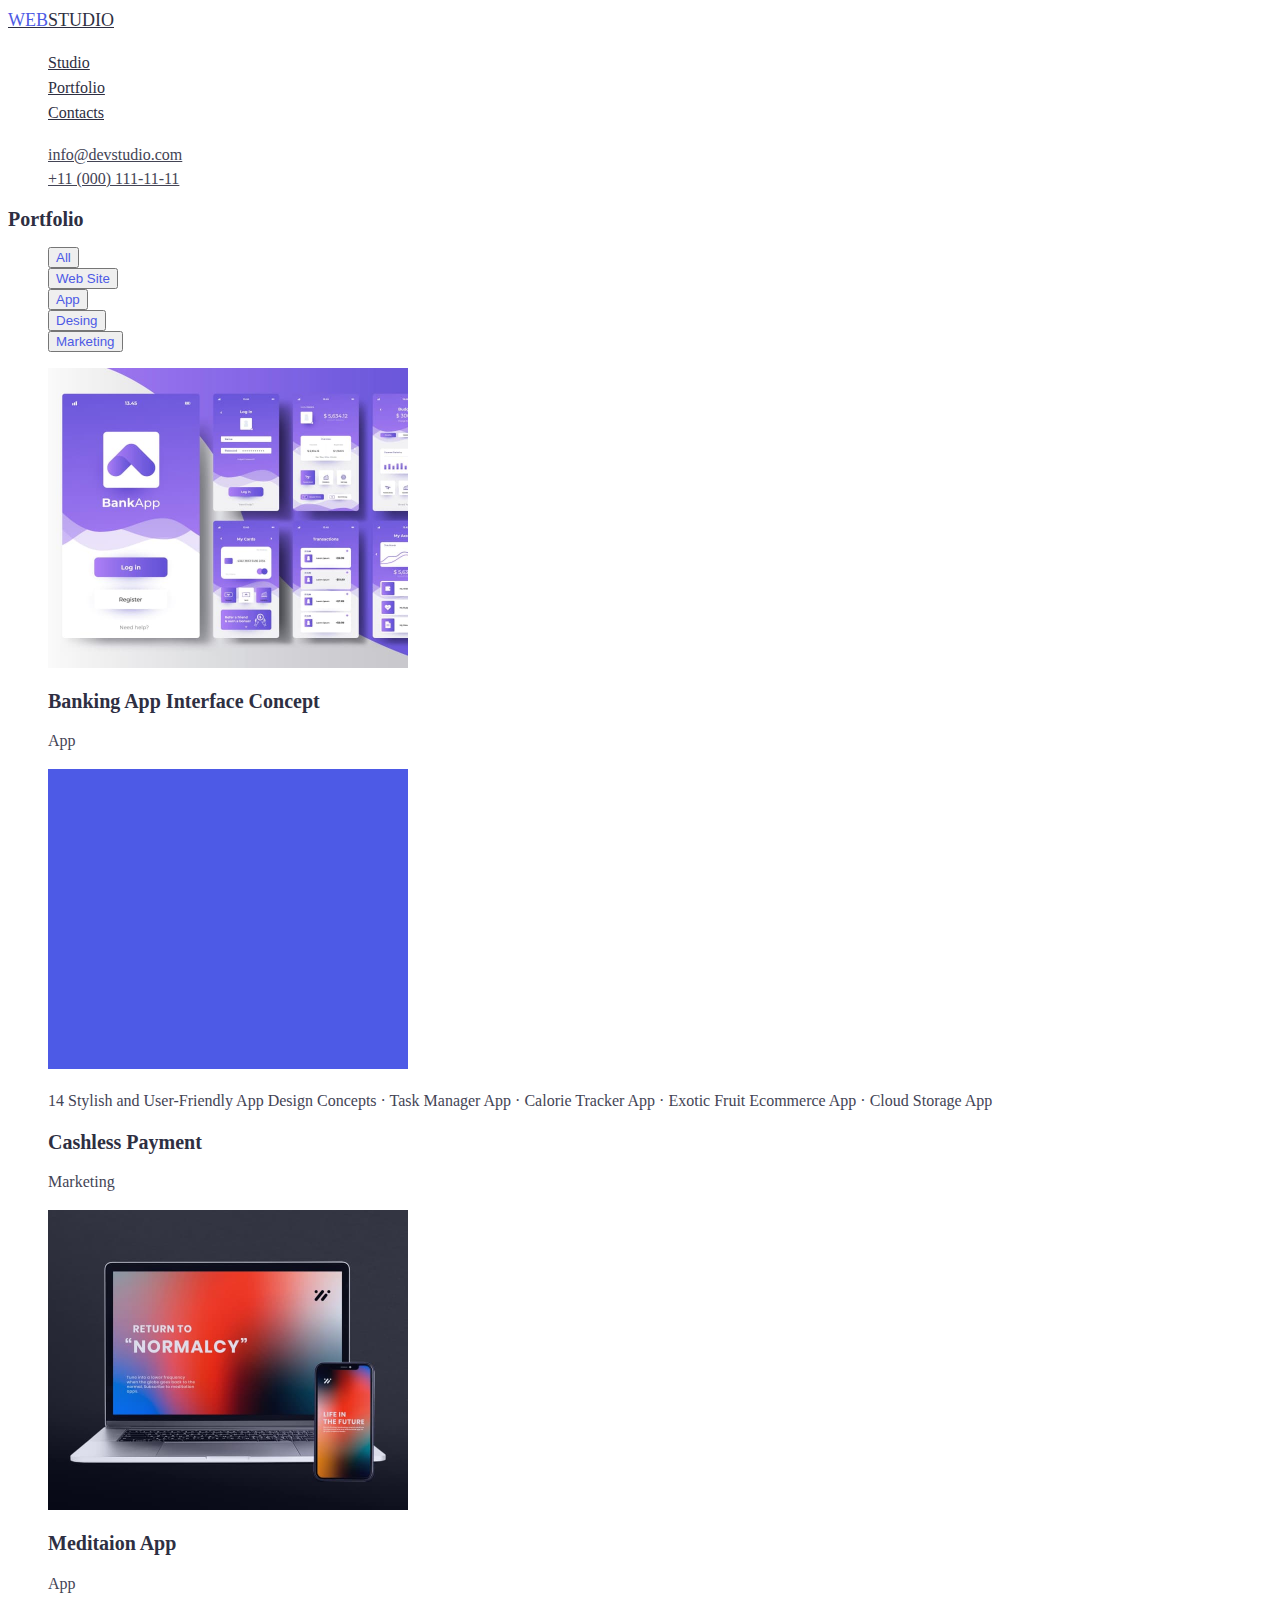
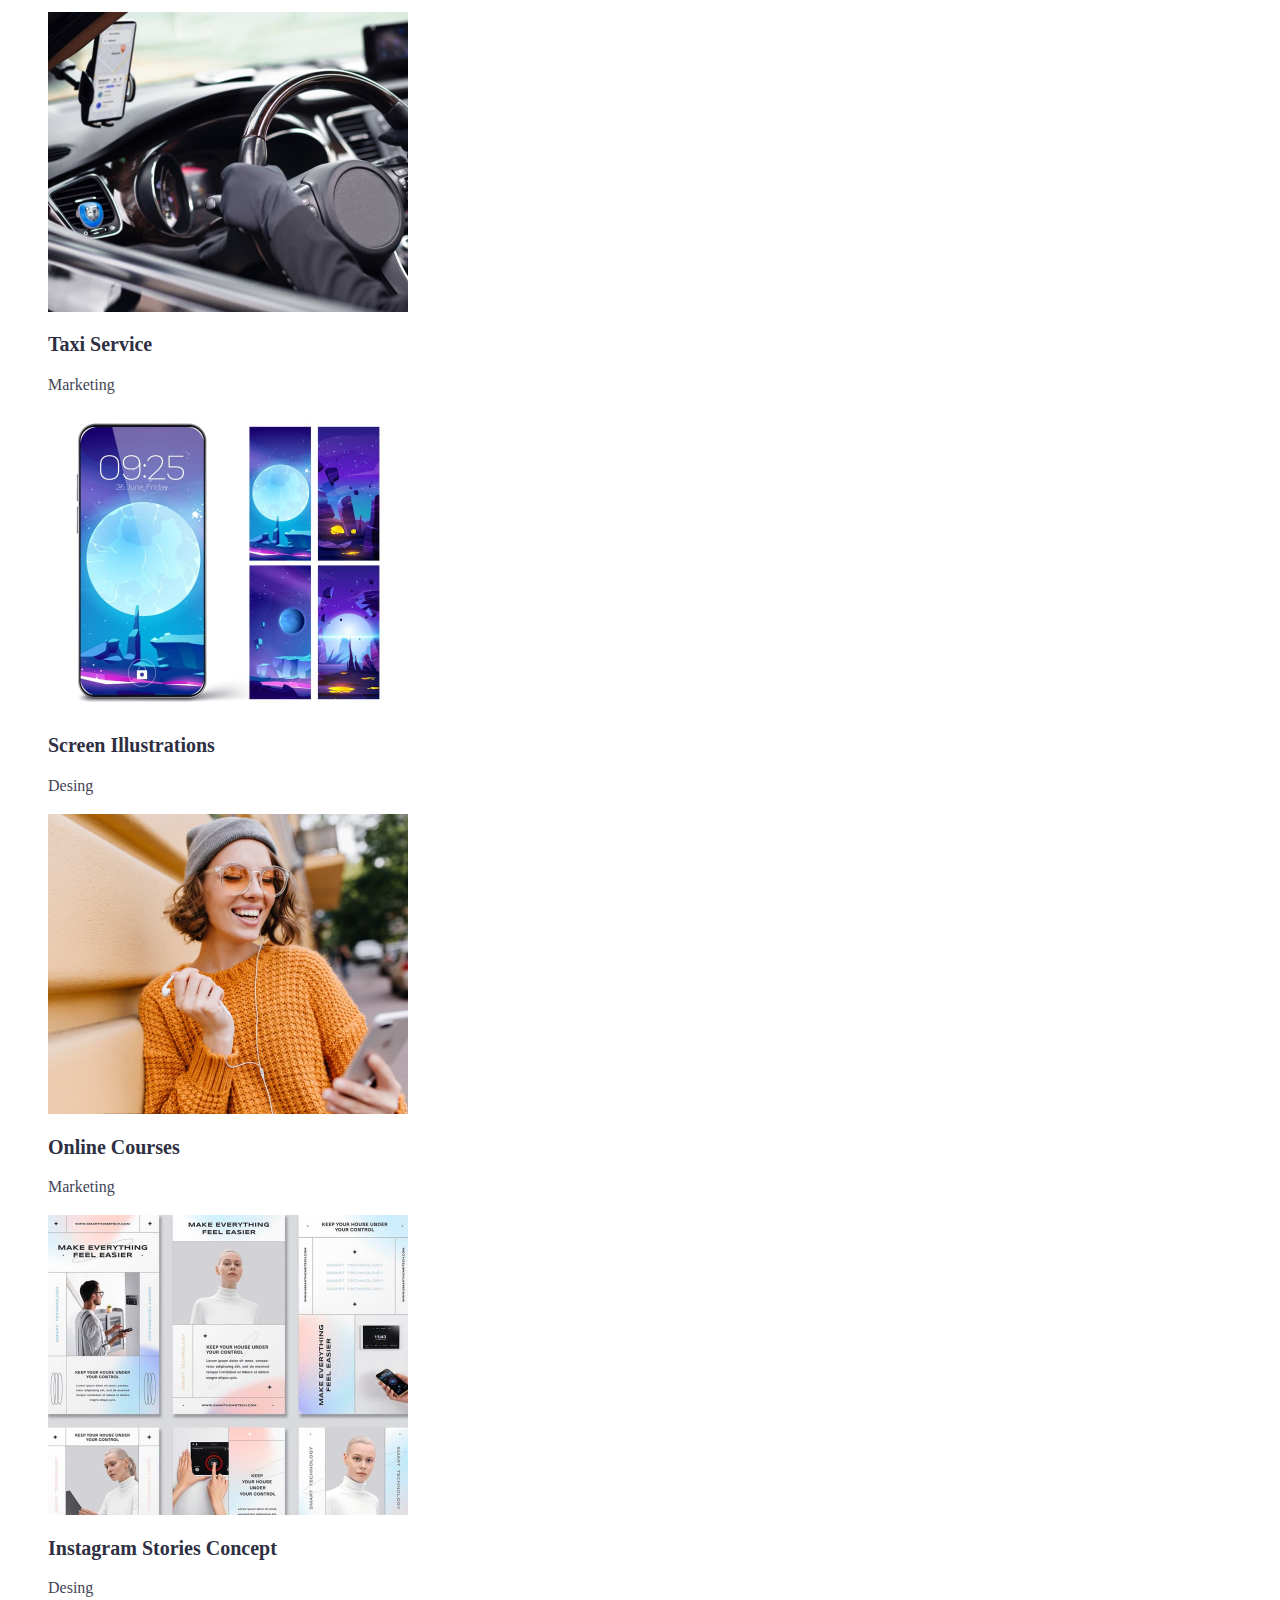
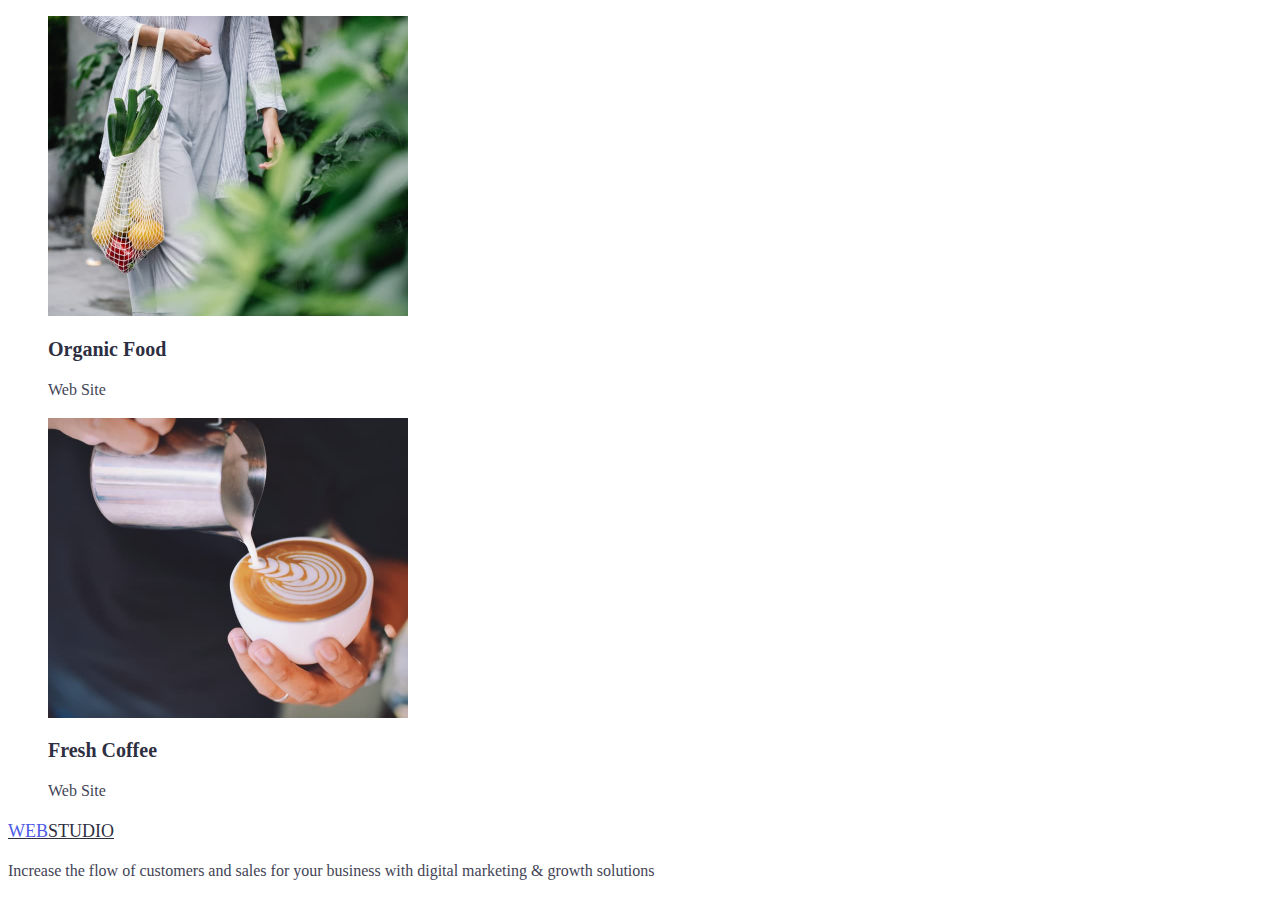
==== portfolio.html @ 2eb76484 "edit" ====
<!DOCTYPE html>
<html lang="en">
    <head>
        <meta charset="UTF-8">
        <meta http-equiv="X-UA-Compatible" content="IE=edge">
        <meta name="viewport" content="width=device-width, initial-scale=1.0">
        <title>Portfolio</title>
        
        <link
        href="https://fonts.googleapis.com/css2?family=Raleway:wght@700&family=Roboto:wght@400;500;700;900&display=swap" rel="stylesheet"
        />
        
        <link rel="stylesheet" href="./css/styles.css" />
    </head>
    <body>
<!-- Header -->
        <header class="page-header">
            <nav class="logo">
                <a class="nav-logo" href="./index.html"><span class="logo">WEB</span>STUDIO</a>

                <ul class="list">
                    <li><a class="list-link" href="./index.html">Studio</a></li>
                    <li><a class="list-link" href="./portfolio.html">Portfolio</a></li>
                    <li><a class="list-link" href="">Contacts</a></li>
                </ul>
            </nav>
        
            <ul class="contacts list">
                <li class="contacts-item"><a class="contacts-link" href="mailto:info@devstudio.com" >info@devstudio.com</a></li>
                <li class="contacts-item"><a class="contacts-link" href="tel:+11(000)11-11-11" >+11 (000) 111-11-11</a></li>
            </ul>
        </header>
    <main>
<!-- Main  -->
        <h1 class="post-title">Portfolio</h1>
<!-- Filter -->
        <ul class="filter list" >
            <li class="filter-item"><button type="button" class="filter-button">All</button></li>
            <li class="filter-item"><button type="button" class="filter-button">Web Site</button></li>
            <li class="filter-item"><button type="button" class="filter-button">App</button></li>
            <li class="filter-item"><button type="button" class="filter-button">Desing</button></li>
            <li class="filter-item"><button type="button" class="filter-button">Marketing</button></li>
        </ul>
<!-- Card item -->
        <ul class="cards list">
            <li class="project-card"><a href=""><img src="./images/img/card-image8.jpg" alt="Multiscreen" width="360"></a>
                <h2 class="post-title">Banking App Interface Concept</h2>
                <p class="post-text">App</p>
            </li>
            
            <li class="project-card"><a href=""><img src="./images/img/card-image4.jpg" alt="Color screen" width="360"></a>
                <p class="post-text">14 Stylish and User-Friendly App Design Concepts · Task Manager App · Calorie Tracker App · Exotic Fruit Ecommerce App ·
                Cloud Storage App</p>
                <h2 class="post-title"> Cashless Payment</h2>
                <p class="post-text">Marketing</p>
            </li>

            <li class="project-card"><a href=""><img src="./images/img/card-image1.jpg" alt="Apple gadgets" width="360"></a>
                <h2 class="post-title">Meditaion App</h2>
                <p class="post-text">App</p>
            </li>

            <li class="project-card"><a href=""><img src="./images/img/card-image2.jpg" alt="Car dashboard" width="360"></a>
                <h2 class="post-title">Taxi Service</h2>
                <p class="post-text">Marketing</p>
            </li>
            
            <li class="project-card"><a href=""><img src="./images/img/card-image9.jpg" alt="Screen illustrations" width="360"></a>
                <h2 class="post-title">Screen Illustrations</h2>
                <p class="post-text">Desing</p>
            </li>
            
            <li class="project-card"><a href=""><img src="./images/img/card-image3.jpg" alt="Girl with orange sweater" width="360"></a>
                <h2 class="post-title">Online Courses</h2>
                <p class="post-text">Marketing</p>
            </li>

            <li class="project-card"><a href=""><img src="./images/img/card-image5.jpg" alt="Web desing concept" width="360"></a>
                <h2 class="post-title">Instagram Stories Concept</h2>
                <p class="post-text">Desing</p>
            </li>

            <li class="project-card"><a href=""><img src="./images/img/card-image6.jpg" alt="Vegetable mesh" width="360"></a>
                <h2 class="post-title">Organic Food</h2>
                <p class="post-text">Web Site</p>
            </li>

            <li class="project-card"><a href=""><img src="./images/img/card-image7.jpg" alt="Fresh coffee" width="360"></a>
                <h2 class="post-title">Fresh Coffee</h2>
                <p class="post-text">Web Site</p>
            </li>
        </ul>
    </main>
<!-- Footer -->
    <footer>
    <a class="nav-logo" href="./index.html"><span class="logo">WEB</span>STUDIO</a>
        <p class="post-text">
            Increase the flow of customers and sales for your business with digital
            marketing & growth solutions
        </p>
    </footer>
    </body>
</html>
---- css/styles.css ----
/* Main color #4D5AE5 */
/* Secondary color #2E2F42*/
/* White color #FFFFFF */
/* Accent #E7E9FC*/
/* Secondary background color #F4F4FD*/

:root {
    --primary-brand-color: #4D5AE5;
    --tittle-text-color: #2E2F42;
    --description-text-color: #434455;
    --background-light-color: #F4F4FD;
}

.body {
 background-color: #E5E5E5;
 color: var(--tittle-text-color);
 font-family: "Roboto", sans-serif;
 font-size: 18px;
 line-height: 1.2;
}

/* Logo */

.nav-logo {
    color: var(--tittle-text-color);
    font-size: 18px;
    line-height: 24px;
}
.logo {
    color: var(--primary-brand-color); 
    font-size: 18px ;
    line-height: 24px;
    letter-spacing: 3%
}

/* List */

.list {
    list-style-type: none;
}
.list-link {
    color:var(--tittle-text-color);
    font-size: 16px;
    line-height: 24px;
    letter-spacing: 2%;
}

.list-link:hover,
.list-link:focus {
    color:var(--primary-brand-color);
}

/* Contacts */

.contacts-link {
    color: var(--description-text-color);
    font-size: 16px;
    line-height: 24px;
    letter-spacing: 2%;
}

.contacts-link:hover,
.contacts-link:focus {
    color: var(--primary-brand-color);
}

/* Filter */
.filter-button {
    color: var(--primary-brand-color);
    cursor: pointer;
}

.filter-button:hover,
.filter-button:focus {
    color: #FFFFFF;
    background-color: var(--primary-brand-color);
}

/*  Studio Button */
.banner-button {
    color: var(--primary-brand-color);
}

.banner-button:hover,
.banner-button:focus {
    color: #FFFFFF;
    background-color: var(--primary-brand-color);
}

/* Title */
.post-title {
    color: var(--tittle-text-color);
    font-size: 20px;
    line-height: 24px;
}

.post-text {
    color: var(--description-text-color);
    font-size: 16px;
    line-height: 24px;
}
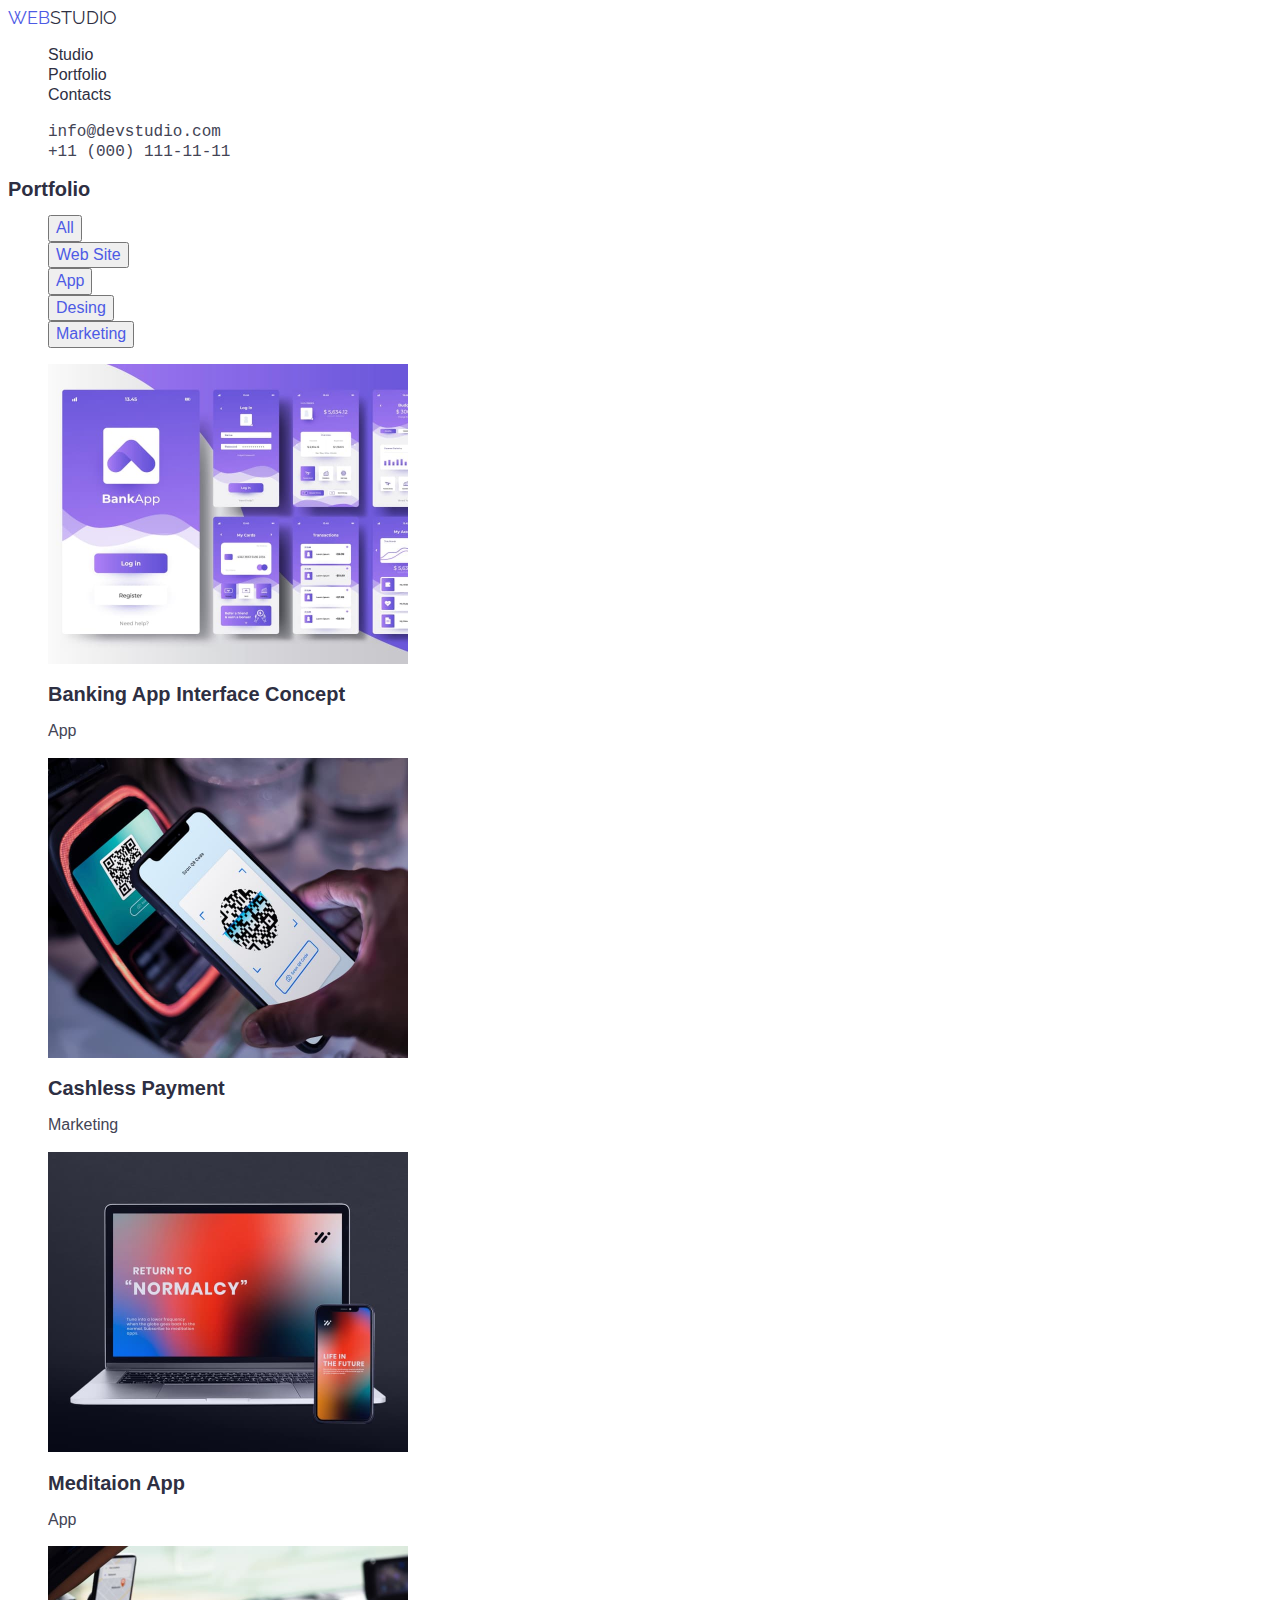
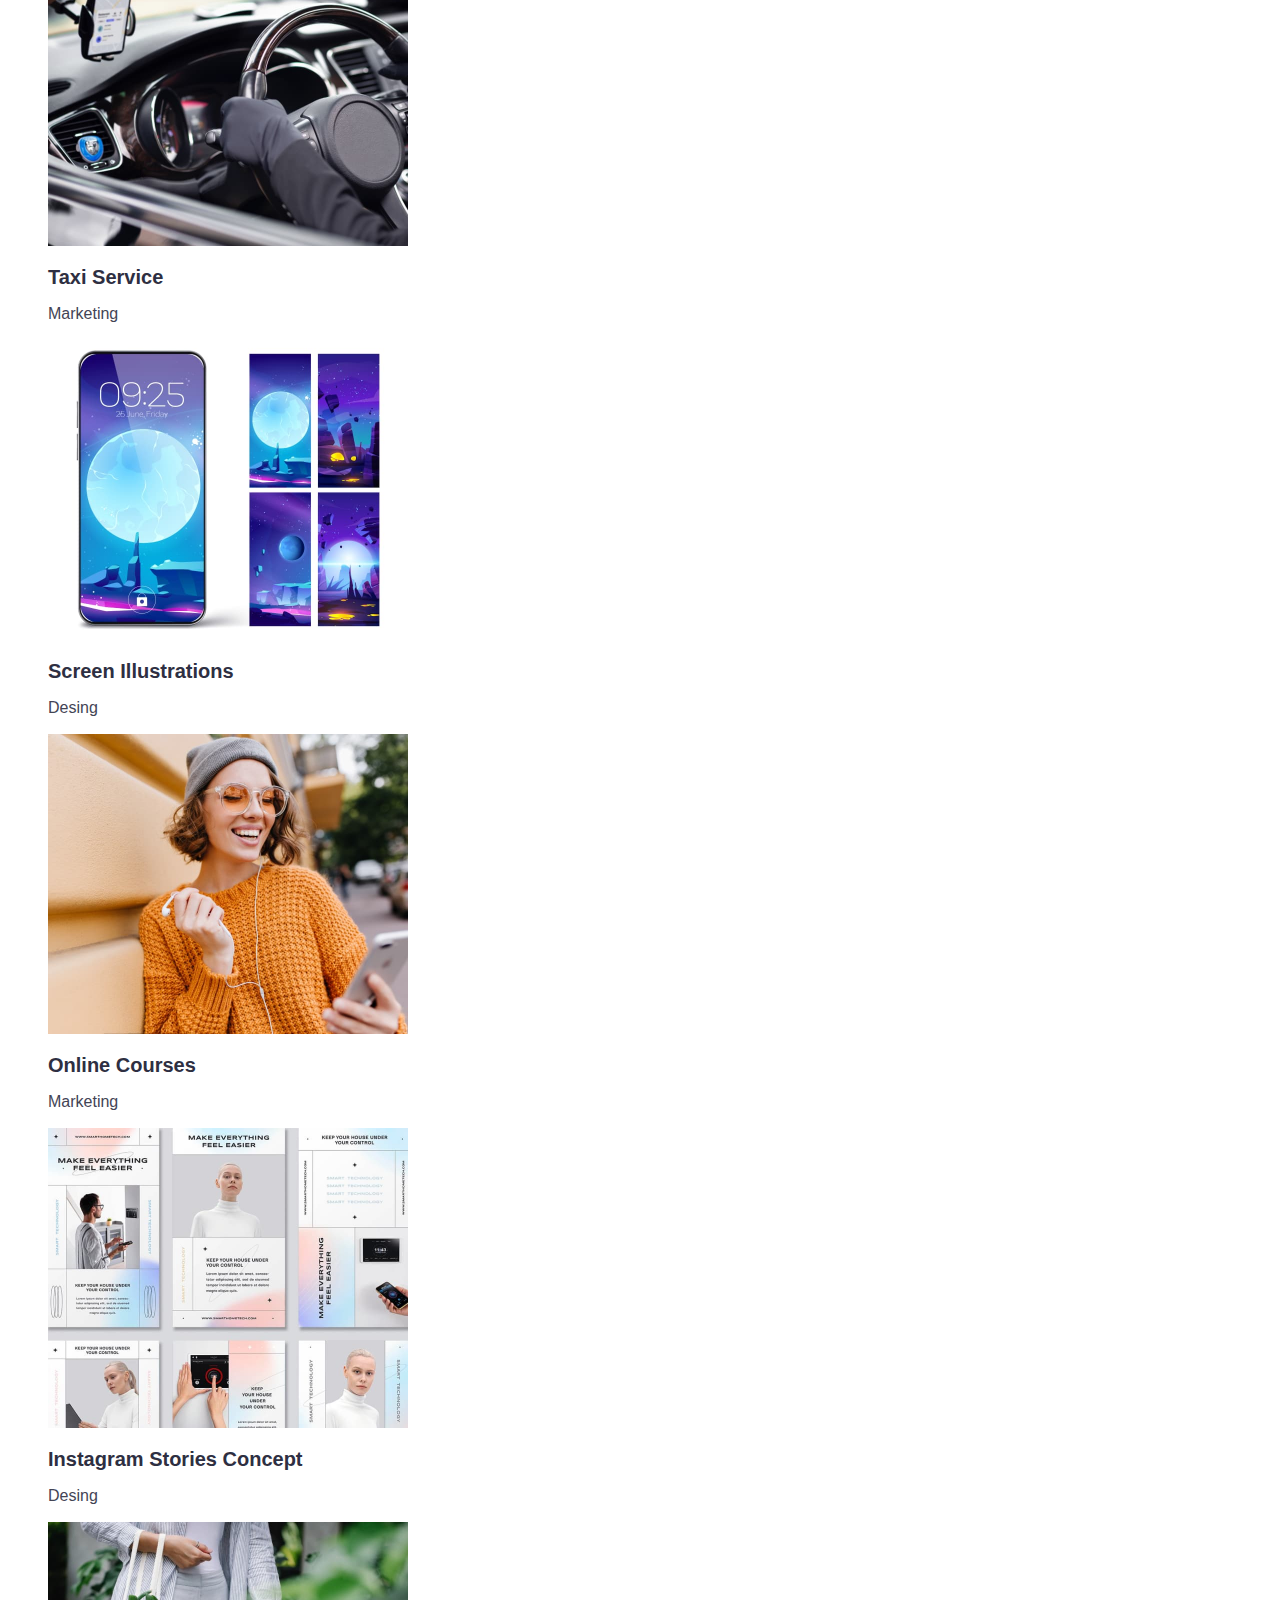
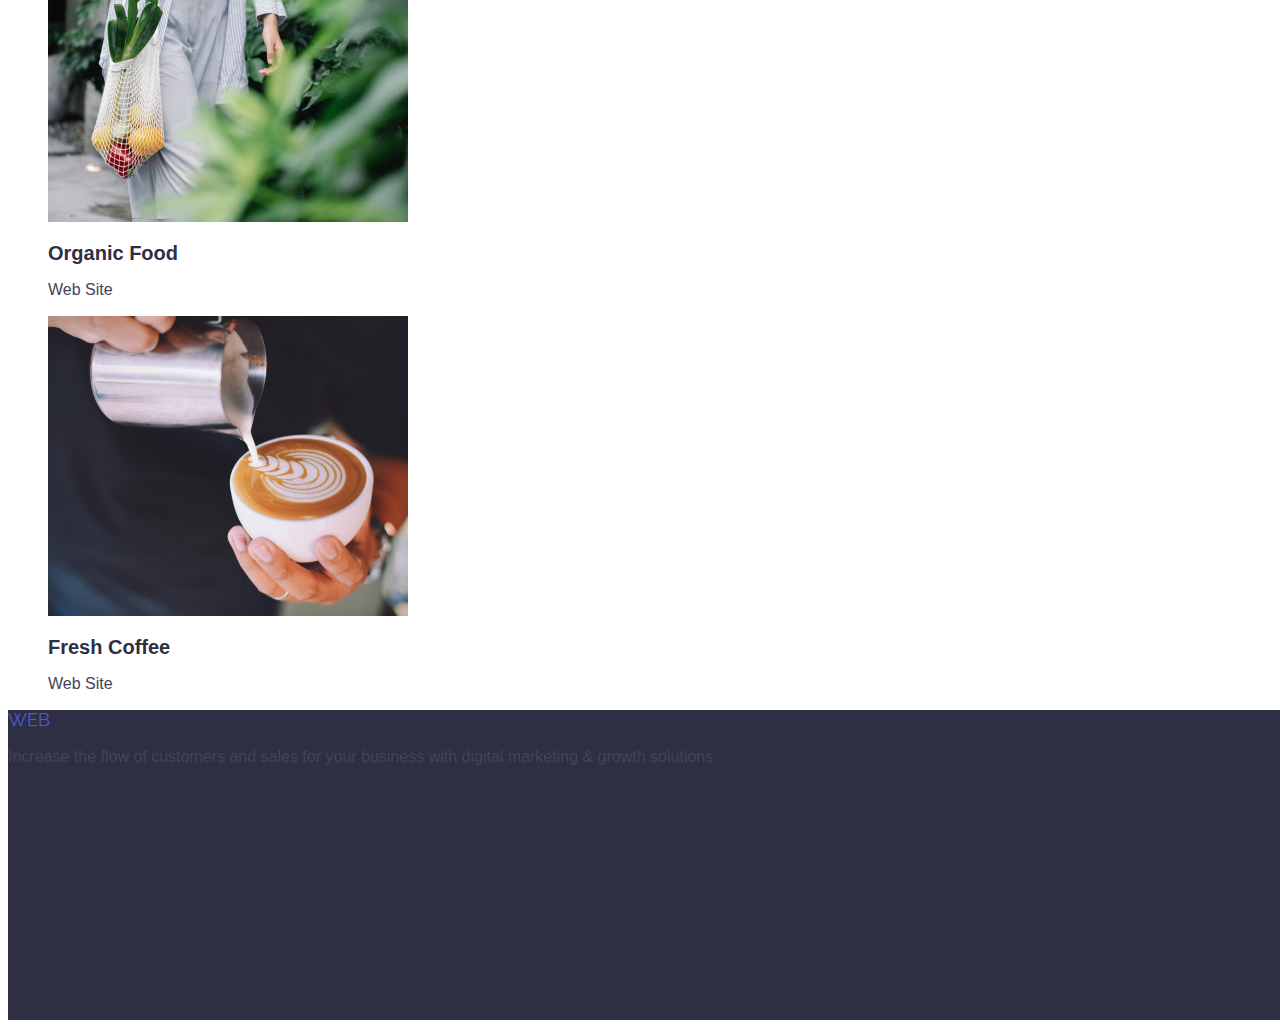
==== commit 349b3946: "edit" ====
--- a/portfolio.html
+++ b/portfolio.html
@@ -6,28 +6,30 @@
         <meta name="viewport" content="width=device-width, initial-scale=1.0">
         <title>Portfolio</title>
         
-        <link
-        href="https://fonts.googleapis.com/css2?family=Raleway:wght@700&family=Roboto:wght@400;500;700;900&display=swap" rel="stylesheet"
-        />
+    <link rel="preconnect" href="https://fonts.googleapis.com">
+    <link rel="preconnect" href="https://fonts.gstatic.com" crossorigin>
+    
+    <link href="https://fonts.googleapis.com/css2?family=Raleway:wght@800&family=Roboto+Slab:wght@400;600&display=swap"
+        rel="stylesheet">
         
         <link rel="stylesheet" href="./css/styles.css" />
     </head>
     <body>
 <!-- Header -->
         <header class="page-header">
-            <nav class="logo">
-                <a class="nav-logo" href="./index.html"><span class="logo">WEB</span>STUDIO</a>
+            <nav class="nav">
+                <a class="nav-logo link" href="./index.html"><span class="logo">WEB</span>STUDIO</a>
 
-                <ul class="list">
-                    <li><a class="list-link" href="./index.html">Studio</a></li>
-                    <li><a class="list-link" href="./portfolio.html">Portfolio</a></li>
-                    <li><a class="list-link" href="">Contacts</a></li>
+                <ul class="list link">
+                    <li><a class="list-link link" href="./index.html">Studio</a></li>
+                    <li><a class="list-link link" href="./portfolio.html">Portfolio</a></li>
+                    <li><a class="list-link link" href="">Contacts</a></li>
                 </ul>
             </nav>
         
-            <ul class="contacts list">
-                <li class="contacts-item"><a class="contacts-link" href="mailto:info@devstudio.com" >info@devstudio.com</a></li>
-                <li class="contacts-item"><a class="contacts-link" href="tel:+11(000)11-11-11" >+11 (000) 111-11-11</a></li>
+            <ul class="contacts list ">
+                <li class="contacts-item"><a class="contacts-link link" href="mailto:info@devstudio.com" >info@devstudio.com</a></li>
+                <li class="contacts-item"><a class="contacts-link link" href="tel:+11(000)11-11-11" >+11 (000) 111-11-11</a></li>
             </ul>
         </header>
     <main>
@@ -49,8 +51,6 @@
             </li>
             
             <li class="project-card"><a href=""><img src="./images/img/card-image4.jpg" alt="Color screen" width="360"></a>
-                <p class="post-text">14 Stylish and User-Friendly App Design Concepts · Task Manager App · Calorie Tracker App · Exotic Fruit Ecommerce App ·
-                Cloud Storage App</p>
                 <h2 class="post-title"> Cashless Payment</h2>
                 <p class="post-text">Marketing</p>
             </li>
@@ -93,7 +93,7 @@
     </main>
 <!-- Footer -->
     <footer>
-    <a class="nav-logo" href="./index.html"><span class="logo">WEB</span>STUDIO</a>
+    <a class="nav-logo link" href="./index.html"><span class="logo">WEB</span><span class="logo-footer">STUDIO<span></a>
         <p class="post-text">
             Increase the flow of customers and sales for your business with digital
             marketing & growth solutions
--- a/css/styles.css
+++ b/css/styles.css
@@ -12,25 +12,52 @@
 }
 
 .body {
- background-color: #E5E5E5;
- color: var(--tittle-text-color);
- font-family: "Roboto", sans-serif;
- font-size: 18px;
- line-height: 1.2;
+    background-color: #FFFFFF;
+    color: var(--tittle-text-color);
+    font-family: "Roboto", sans-serif;
+    font-size: 16px;
+    line-height: 1.2;
+    letter-spacing: 2%;
+}
+
+.page-header {
+    background-color: #FFFFFF;
 }
 
 /* Logo */
 
 .nav-logo {
     color: var(--tittle-text-color);
+    font-family: "Raleway", sans-serif;
+    font-style: "ExtraBold";
     font-size: 18px;
-    line-height: 24px;
+    line-height: 1.3;
+    line-height: 114%; 
+    letter-spacing: 3%;
 }
+
 .logo {
     color: var(--primary-brand-color); 
-    font-size: 18px ;
-    line-height: 24px;
-    letter-spacing: 3%
+    font-family: "Raleway", sans-serif;
+    font-style: "ExtraBold";
+    font-size: 18px;
+    line-height: 1.3;
+    line-height: 114%;
+    letter-spacing: 3%;
+}
+
+logo-footer {
+    color #F4F4FD;
+}
+/* Features Studio */
+.subtitle {
+    color:var(--tittle-text-color);
+    font-family: "Roboto" sans-serif;
+    font-style: "SemiBold";
+    font-size: 20px;
+    line-height: 1.2;
+    line-height: 102%;
+    letter-spacing: 2%;
 }
 
 /* List */
@@ -38,10 +65,18 @@
 .list {
     list-style-type: none;
 }
+
+.link {
+    text-decoration: none;
+}
+
 .list-link {
     color:var(--tittle-text-color);
     font-size: 16px;
-    line-height: 24px;
+    line-height: 1.5;
+    font-family: "Roboto", sans-serif;
+    font-style: "SemiBold";
+    line-height: 128%;
     letter-spacing: 2%;
 }
 
@@ -54,10 +89,15 @@
 
 .contacts-link {
     color: var(--description-text-color);
+    font-family: "Roboto", monospace;
+    font-style: "SemiBold";
     font-size: 16px;
-    line-height: 24px;
+    line-height: 1.5;
+    letter-spacing: 2%;
+    line-height: 128%;
     letter-spacing: 2%;
 }
+
 
 .contacts-link:hover,
 .contacts-link:focus {
@@ -68,34 +108,84 @@
 .filter-button {
     color: var(--primary-brand-color);
     cursor: pointer;
+    font-family: "Roboto", sans-serif;
+    font-style: "SemiBold";
+    font-size: 16px;
+    line-height: 1.5px;
+    line-height: 128%;
+    align: center vertical;
+    align: center; 
+    letter-spacing: 4%;
 }
 
 .filter-button:hover,
 .filter-button:focus {
     color: #FFFFFF;
-    background-color: var(--primary-brand-color);
+    background-color:var(--primary-brand-color);
 }
 
-/*  Studio Button */
-.banner-button {
-    color: var(--primary-brand-color);
+/*  Studio Hero */
+.hero-title {
+    background-color: var(--tittle-text-color);
+    color: #FFFFFF;
+    font-family: "Roboto" sans-serif;
+    font-style: "SemiBold";
+    font-size: 56px;
+    line-height: 1.07;
+    line-height: 91%;
 }
 
-.banner-button:hover,
-.banner-button:focus {
+.hero-button {
     color: #FFFFFF;
     background-color: var(--primary-brand-color);
+    font-family: "Roboto", sans-serif;
+    cursor: pointer;
+}
+/* About Team */
+.about {
+    background-color: #FFFFFF;
 }
 
-/* Title */
+.team {
+    background-color: var(--background-light-color);
+}
+
+/* Studio title */
+.title{
+    font-family: "Roboto",sans-serif;
+    font-style: "SemiBold";
+    font-size: 36px;
+    line-height: 1.1;
+    line-height: 95%;
+    align: center;
+}
+
+
+/* Card-item */
+.team-card {
+    background-color: #FFFFFF;
+}
+
 .post-title {
     color: var(--tittle-text-color);
+    font-family: "Roboto", sans-serif;
+    font-style: "SemiBold";
     font-size: 20px;
-    line-height: 24px;
+    line-height: 1.2;
+    line-height: 102%;
 }
 
 .post-text {
     color: var(--description-text-color);
+    font-family: "Roboto",sans-serif;
+    font-style: "Regular";
     font-size: 16px;
-    line-height: 24px;
+    line-height: 1.2;
+    line-height: 128%;
 }
+
+footer {
+    background-color:var(--tittle-text-color);
+    height: 310px;
+    width: 1440px;
+}
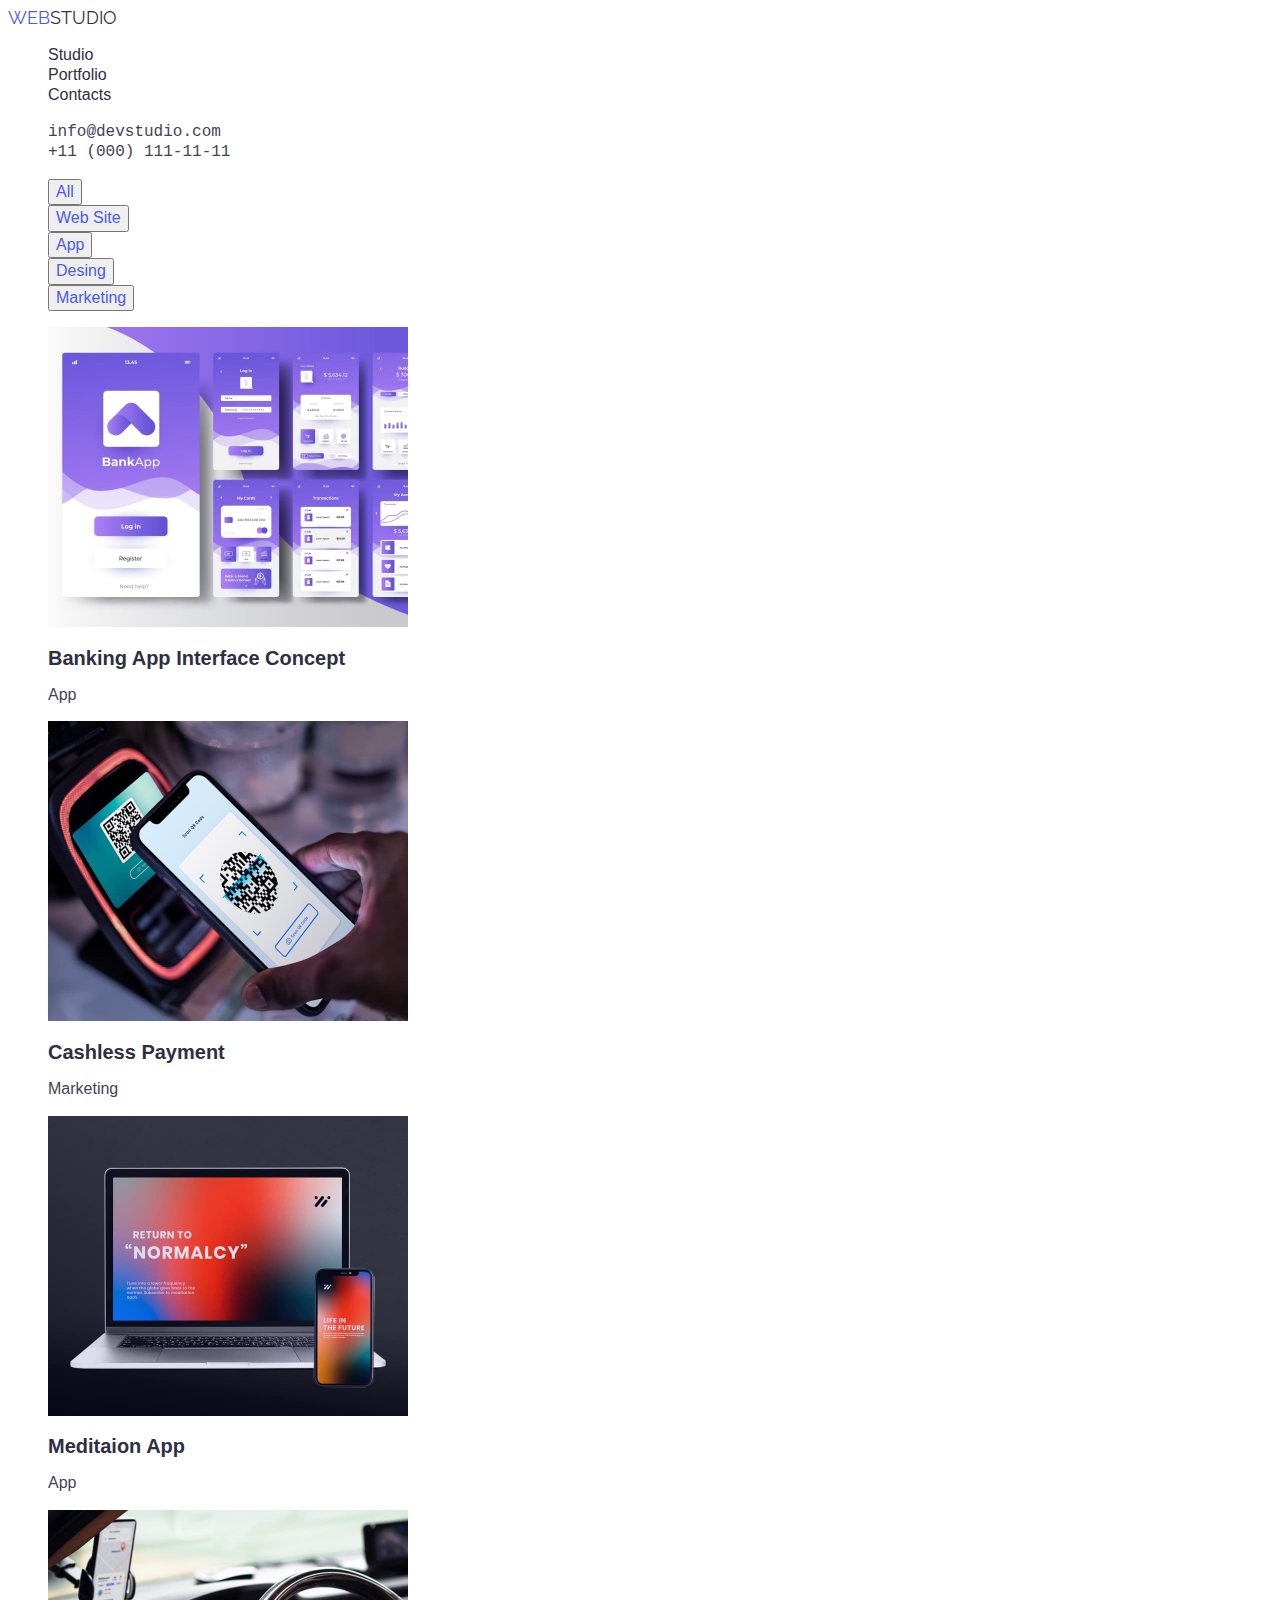
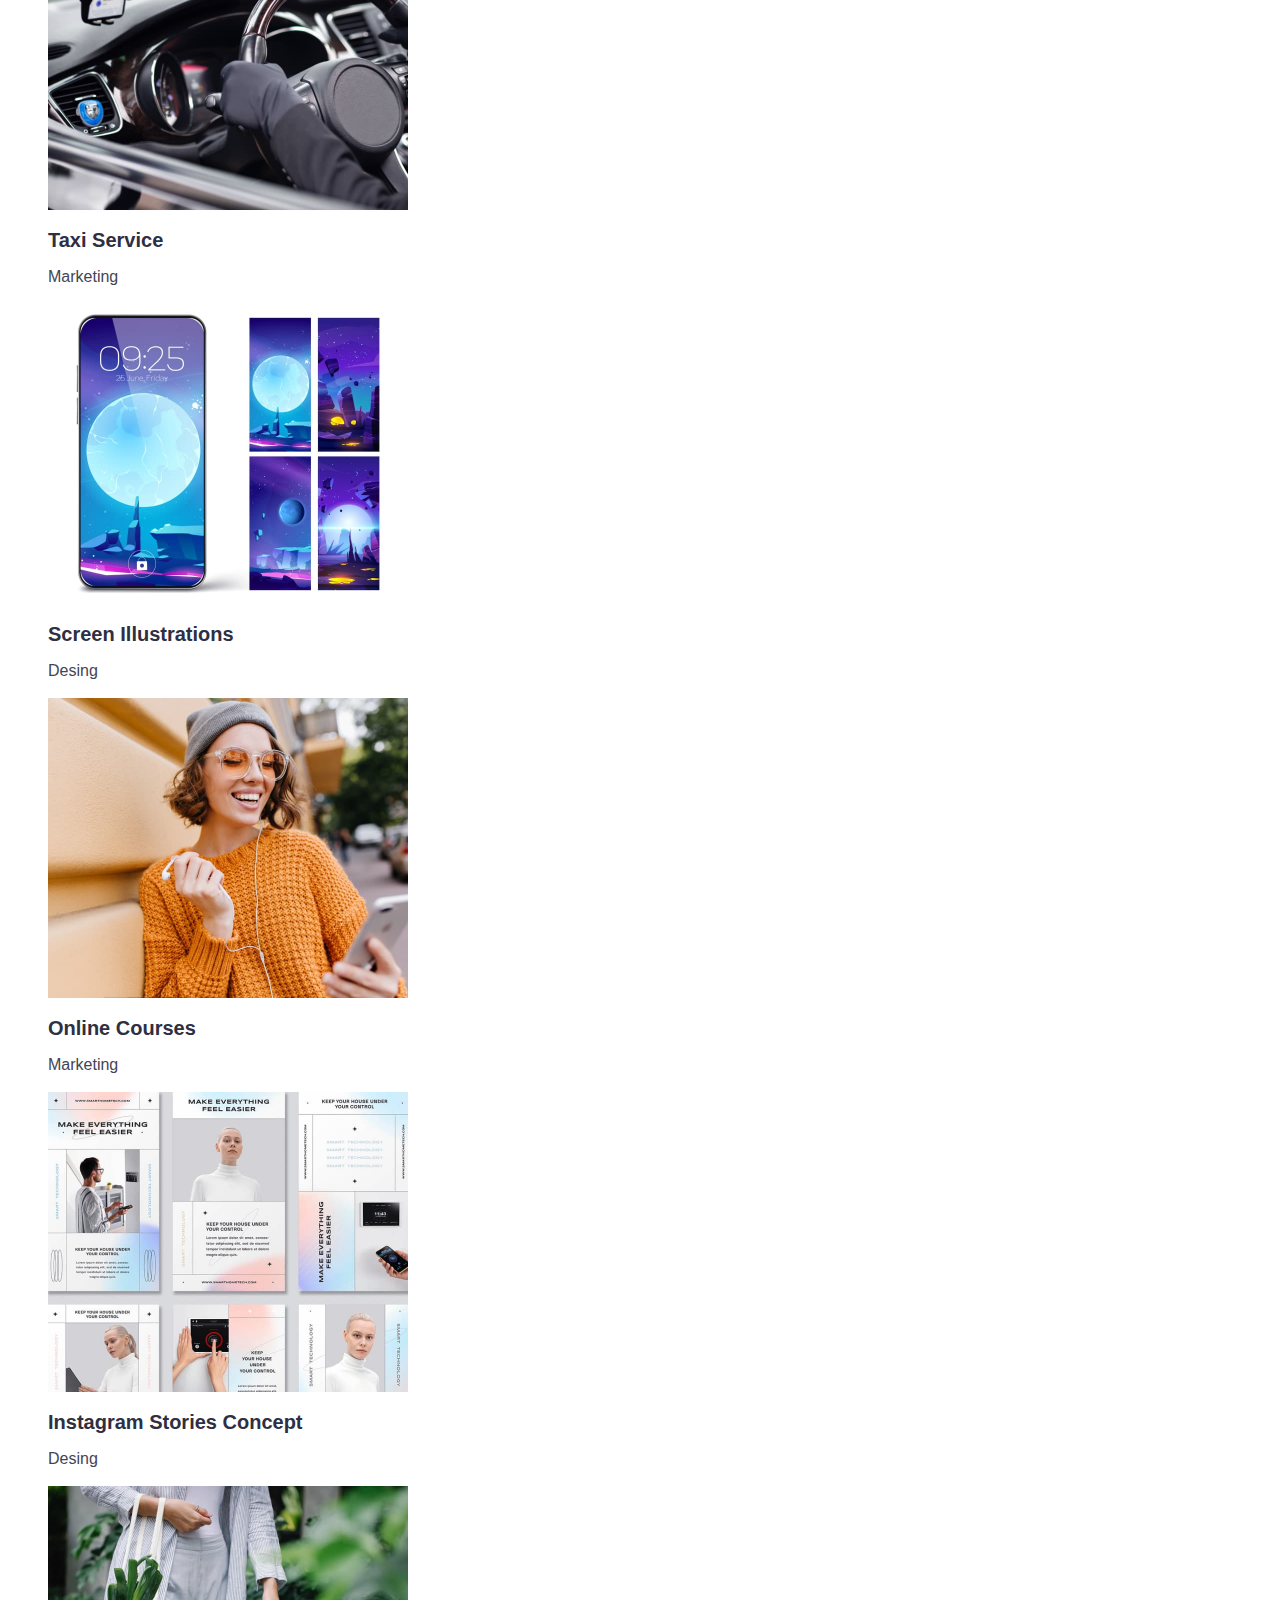
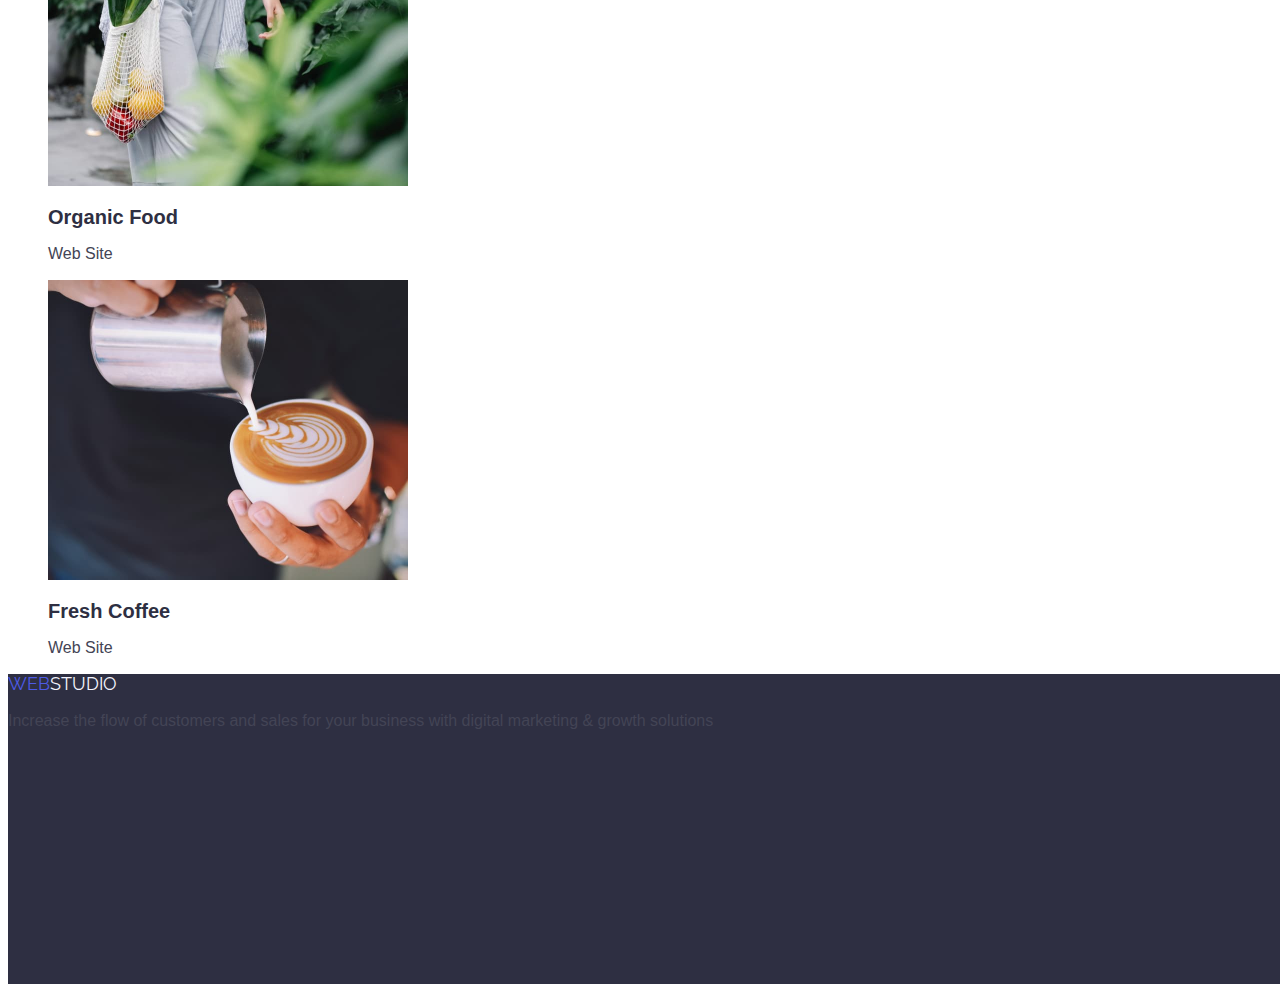
==== commit 4f1c0d4d: "edit" ====
--- a/portfolio.html
+++ b/portfolio.html
@@ -18,7 +18,7 @@
 <!-- Header -->
         <header class="page-header">
             <nav class="nav">
-                <a class="nav-logo link" href="./index.html"><span class="logo">WEB</span>STUDIO</a>
+                <a class="nav-logo link" href="./index.html">WEB<span class="accent">STUDIO<span></a>
 
                 <ul class="list link">
                     <li><a class="list-link link" href="./index.html">Studio</a></li>
@@ -34,7 +34,7 @@
         </header>
     <main>
 <!-- Main  -->
-        <h1 class="post-title">Portfolio</h1>
+        <h1 hidden>Portfolio</h1>
 <!-- Filter -->
         <ul class="filter list" >
             <li class="filter-item"><button type="button" class="filter-button">All</button></li>
@@ -93,7 +93,7 @@
     </main>
 <!-- Footer -->
     <footer>
-    <a class="nav-logo link" href="./index.html"><span class="logo">WEB</span><span class="logo-footer">STUDIO<span></a>
+    <a class="nav-logo link" href="./index.html">WEB<span class="accent-footer">STUDIO<span></a>
         <p class="post-text">
             Increase the flow of customers and sales for your business with digital
             marketing & growth solutions
--- a/css/styles.css
+++ b/css/styles.css
@@ -27,7 +27,7 @@
 /* Logo */
 
 .nav-logo {
-    color: var(--tittle-text-color);
+    color:var(--primary-brand-color);
     font-family: "Raleway", sans-serif;
     font-style: "ExtraBold";
     font-size: 18px;
@@ -36,20 +36,24 @@
     letter-spacing: 3%;
 }
 
-.logo {
-    color: var(--primary-brand-color); 
+.accent {
+    color: var(--tittle-text-color);
     font-family: "Raleway", sans-serif;
     font-style: "ExtraBold";
     font-size: 18px;
     line-height: 1.3;
     line-height: 114%;
     letter-spacing: 3%;
+   
 }
 
-logo-footer {
-    color #F4F4FD;
+
+.accent-footer {
+    color: #F4F4FD;
 }
+
 /* Features Studio */
+
 .subtitle {
     color:var(--tittle-text-color);
     font-family: "Roboto" sans-serif;
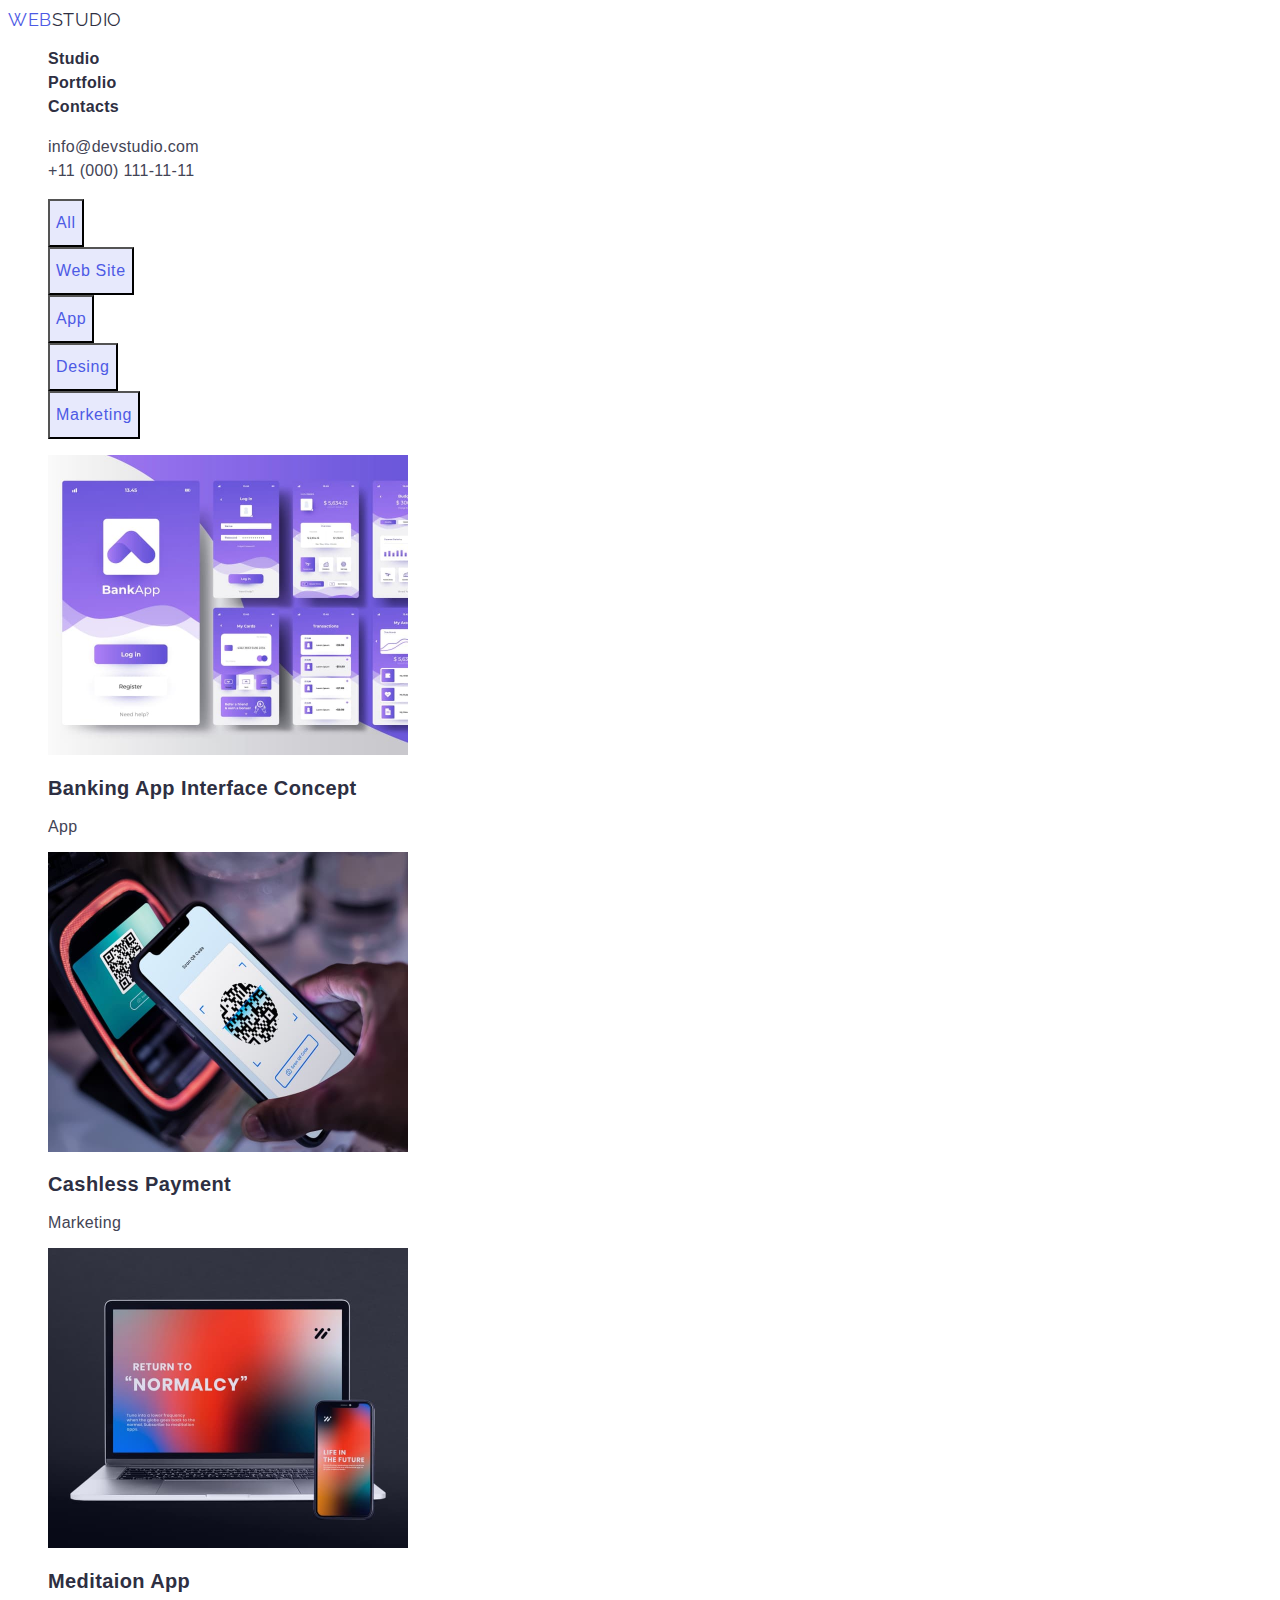
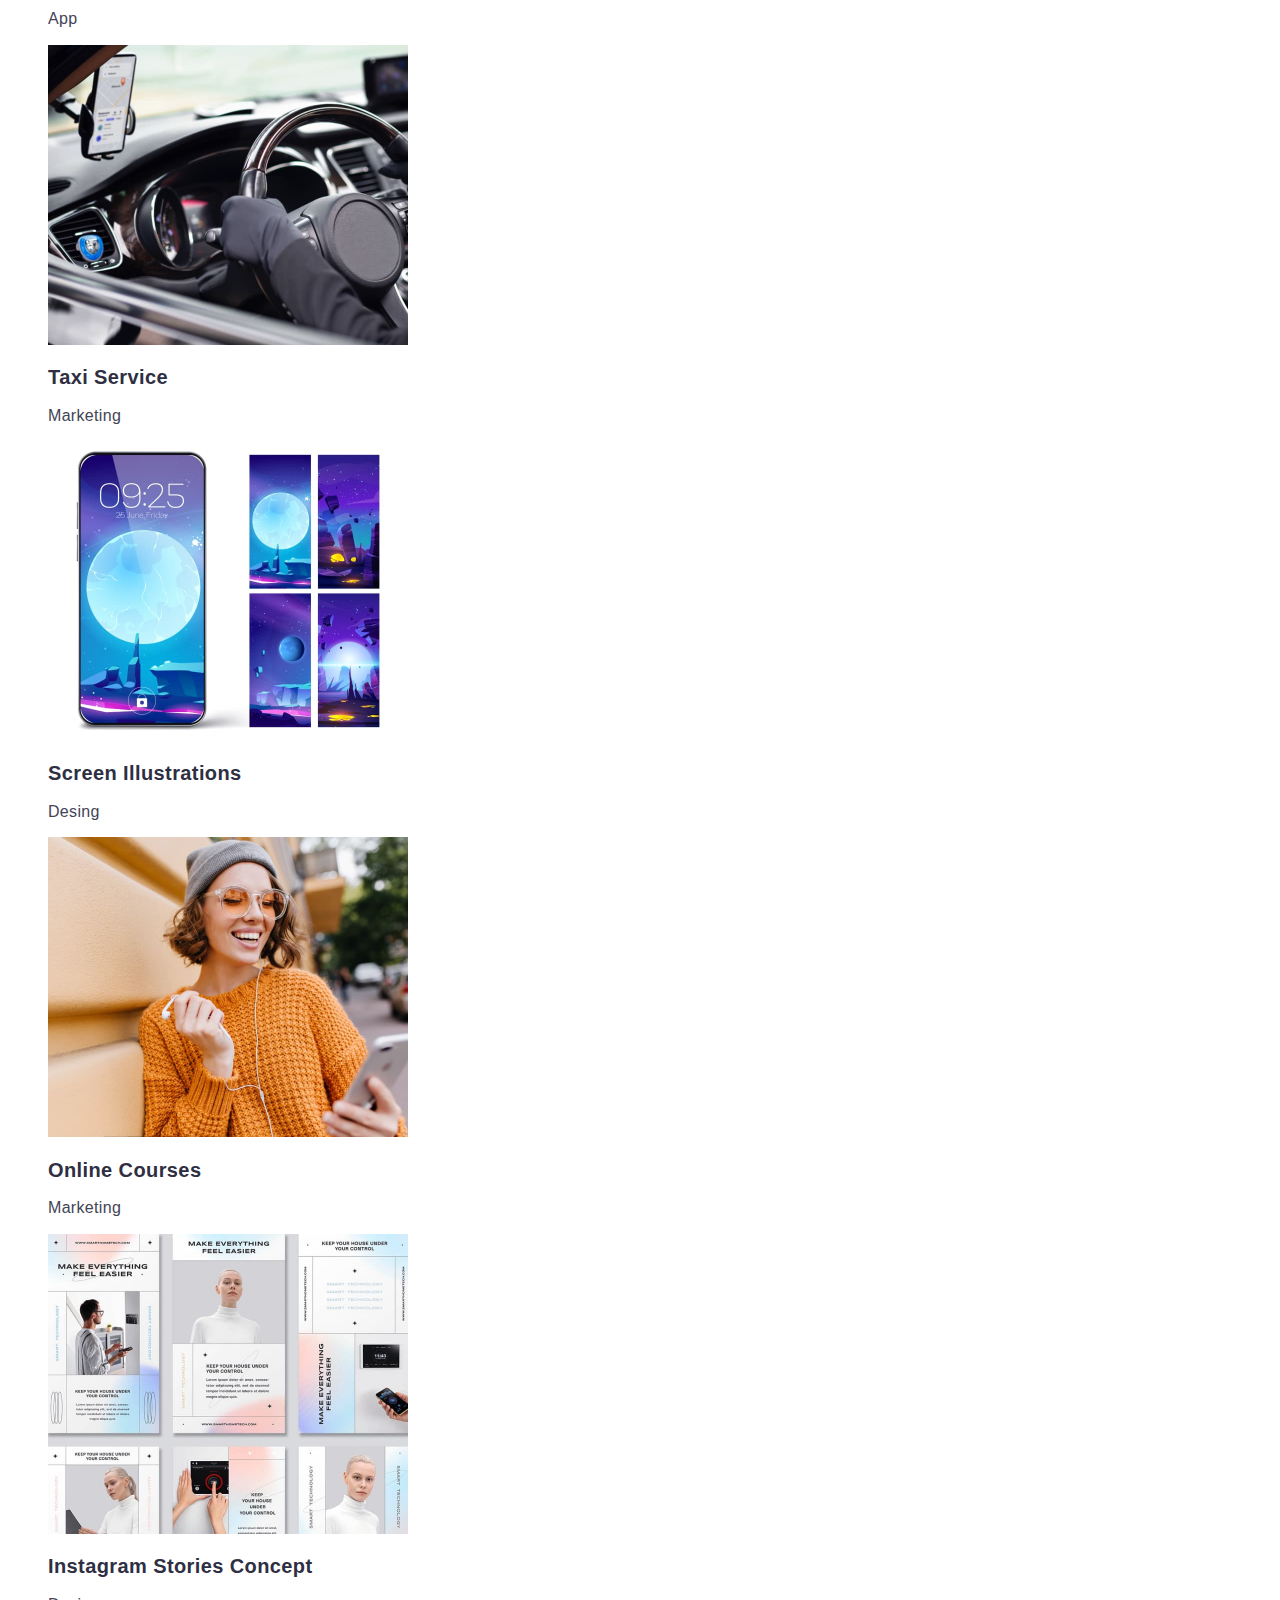
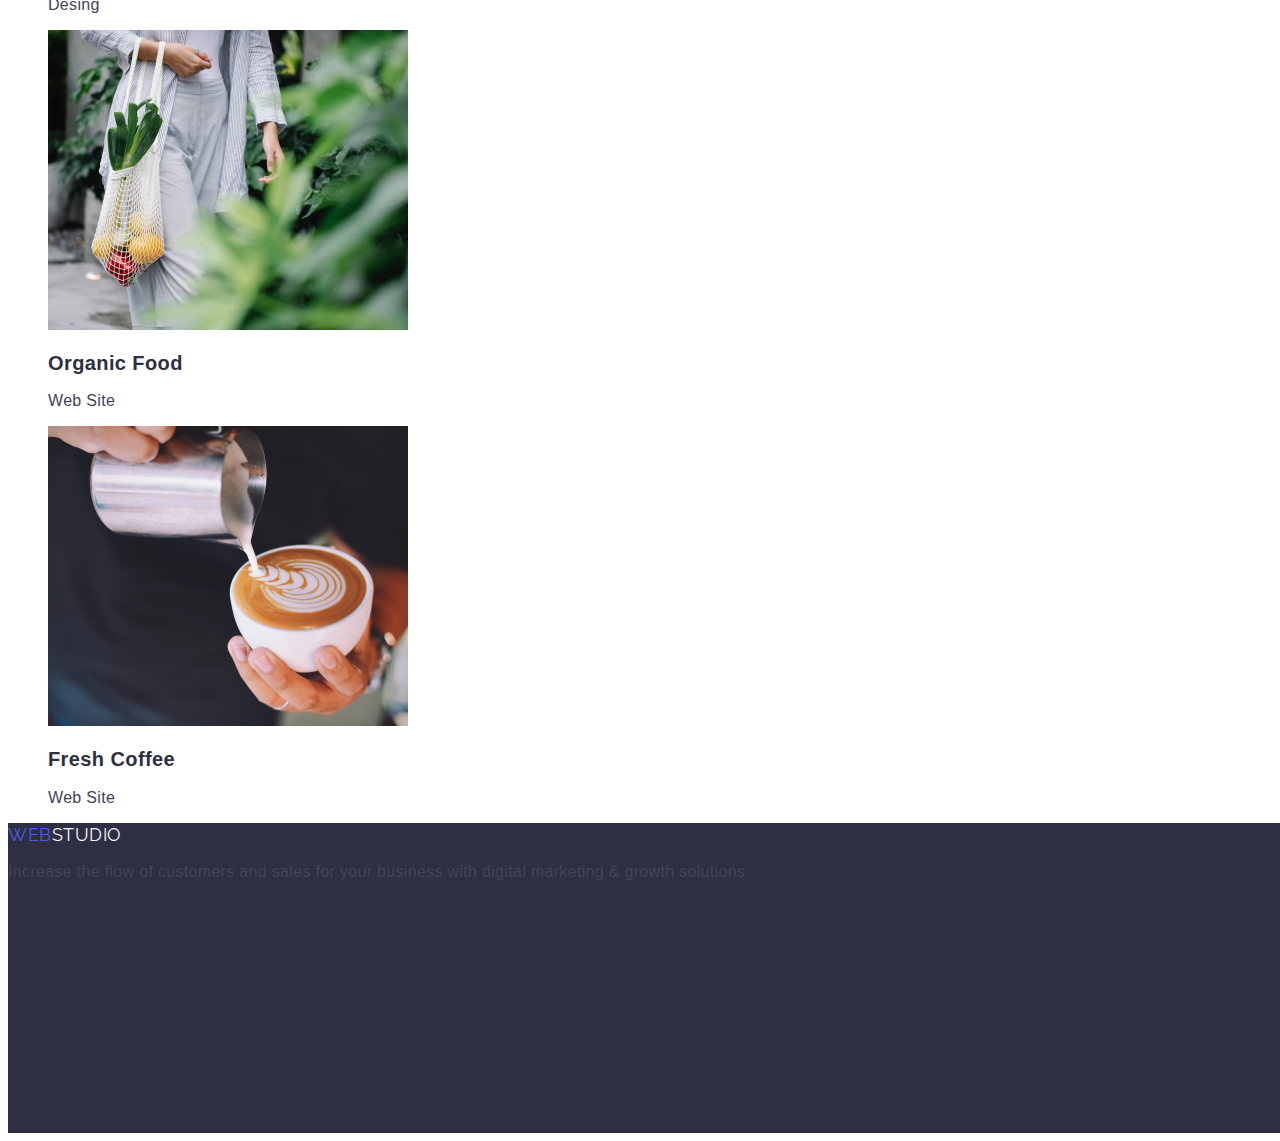
==== commit ffcf1bd5: "edit" ====
--- a/portfolio.html
+++ b/portfolio.html
@@ -19,6 +19,7 @@
         <header class="page-header">
             <nav class="nav">
                 <a class="nav-logo link" href="./index.html">WEB<span class="accent">STUDIO<span></a>
+                
 
                 <ul class="list link">
                     <li><a class="list-link link" href="./index.html">Studio</a></li>
@@ -36,60 +37,62 @@
 <!-- Main  -->
         <h1 hidden>Portfolio</h1>
 <!-- Filter -->
-        <ul class="filter list" >
-            <li class="filter-item"><button type="button" class="filter-button">All</button></li>
-            <li class="filter-item"><button type="button" class="filter-button">Web Site</button></li>
-            <li class="filter-item"><button type="button" class="filter-button">App</button></li>
-            <li class="filter-item"><button type="button" class="filter-button">Desing</button></li>
-            <li class="filter-item"><button type="button" class="filter-button">Marketing</button></li>
-        </ul>
+        <section class="filter">
+            <ul class="filter list" >
+                <li class="filter-item"><button type="button" class="filter-button">All</button></li>
+                <li class="filter-item"><button type="button" class="filter-button">Web Site</button></li>
+                <li class="filter-item"><button type="button" class="filter-button">App</button></li>
+                <li class="filter-item"><button type="button" class="filter-button">Desing</button></li>
+                <li class="filter-item"><button type="button" class="filter-button">Marketing</button></li>
+            </ul>
 <!-- Card item -->
-        <ul class="cards list">
-            <li class="project-card"><a href=""><img src="./images/img/card-image8.jpg" alt="Multiscreen" width="360"></a>
-                <h2 class="post-title">Banking App Interface Concept</h2>
-                <p class="post-text">App</p>
-            </li>
-            
-            <li class="project-card"><a href=""><img src="./images/img/card-image4.jpg" alt="Color screen" width="360"></a>
-                <h2 class="post-title"> Cashless Payment</h2>
-                <p class="post-text">Marketing</p>
-            </li>
+            <ul class="cards list">
+                <li class="project-card"><a href=""><img src="./images/img/card-image8.jpg" alt="Multiscreen" width="360"></a>
+                    <h2 class="post-title">Banking App Interface Concept</h2>
+                    <p class="post-text">App</p>
+                </li>
+                
+                <li class="project-card"><a href=""><img src="./images/img/card-image4.jpg" alt="Color screen" width="360"></a>
+                    <h2 class="post-title"> Cashless Payment</h2>
+                    <p class="post-text">Marketing</p>
+                </li>
 
-            <li class="project-card"><a href=""><img src="./images/img/card-image1.jpg" alt="Apple gadgets" width="360"></a>
-                <h2 class="post-title">Meditaion App</h2>
-                <p class="post-text">App</p>
-            </li>
+                <li class="project-card"><a href=""><img src="./images/img/card-image1.jpg" alt="Apple gadgets" width="360"></a>
+                    <h2 class="post-title">Meditaion App</h2>
+                    <p class="post-text">App</p>
+                </li>
 
-            <li class="project-card"><a href=""><img src="./images/img/card-image2.jpg" alt="Car dashboard" width="360"></a>
-                <h2 class="post-title">Taxi Service</h2>
-                <p class="post-text">Marketing</p>
-            </li>
-            
-            <li class="project-card"><a href=""><img src="./images/img/card-image9.jpg" alt="Screen illustrations" width="360"></a>
-                <h2 class="post-title">Screen Illustrations</h2>
-                <p class="post-text">Desing</p>
-            </li>
-            
-            <li class="project-card"><a href=""><img src="./images/img/card-image3.jpg" alt="Girl with orange sweater" width="360"></a>
-                <h2 class="post-title">Online Courses</h2>
-                <p class="post-text">Marketing</p>
-            </li>
+                <li class="project-card"><a href=""><img src="./images/img/card-image2.jpg" alt="Car dashboard" width="360"></a>
+                    <h2 class="post-title">Taxi Service</h2>
+                    <p class="post-text">Marketing</p>
+                </li>
+                
+                <li class="project-card"><a href=""><img src="./images/img/card-image9.jpg" alt="Screen illustrations" width="360"></a>
+                    <h2 class="post-title">Screen Illustrations</h2>
+                    <p class="post-text">Desing</p>
+                </li>
+                
+                <li class="project-card"><a href=""><img src="./images/img/card-image3.jpg" alt="Girl with orange sweater" width="360"></a>
+                    <h2 class="post-title">Online Courses</h2>
+                    <p class="post-text">Marketing</p>
+                </li>
 
-            <li class="project-card"><a href=""><img src="./images/img/card-image5.jpg" alt="Web desing concept" width="360"></a>
-                <h2 class="post-title">Instagram Stories Concept</h2>
-                <p class="post-text">Desing</p>
-            </li>
+                <li class="project-card"><a href=""><img src="./images/img/card-image5.jpg" alt="Web desing concept" width="360"></a>
+                    <h2 class="post-title">Instagram Stories Concept</h2>
+                    <p class="post-text">Desing</p>
+                </li>
 
-            <li class="project-card"><a href=""><img src="./images/img/card-image6.jpg" alt="Vegetable mesh" width="360"></a>
-                <h2 class="post-title">Organic Food</h2>
-                <p class="post-text">Web Site</p>
-            </li>
+                <li class="project-card"><a href=""><img src="./images/img/card-image6.jpg" alt="Vegetable mesh" width="360"></a>
+                    <h2 class="post-title">Organic Food</h2>
+                    <p class="post-text">Web Site</p>
+                </li>
 
-            <li class="project-card"><a href=""><img src="./images/img/card-image7.jpg" alt="Fresh coffee" width="360"></a>
-                <h2 class="post-title">Fresh Coffee</h2>
-                <p class="post-text">Web Site</p>
-            </li>
-        </ul>
+                <li class="project-card"><a href=""><img src="./images/img/card-image7.jpg" alt="Fresh coffee" width="360"></a>
+                    <h2 class="post-title">Fresh Coffee</h2>
+                    <p class="post-text">Web Site</p>
+                </li>
+            </ul>
+        </section>
     </main>
 <!-- Footer -->
     <footer>
--- a/css/styles.css
+++ b/css/styles.css
@@ -17,7 +17,7 @@
     font-family: "Roboto", sans-serif;
     font-size: 16px;
     line-height: 1.2;
-    letter-spacing: 2%;
+    letter-spacing: 0.02em; 
 }
 
 .page-header {
@@ -32,8 +32,7 @@
     font-style: "ExtraBold";
     font-size: 18px;
     line-height: 1.3;
-    line-height: 114%; 
-    letter-spacing: 3%;
+    letter-spacing: 0.03em;
 }
 
 .accent {
@@ -42,8 +41,7 @@
     font-style: "ExtraBold";
     font-size: 18px;
     line-height: 1.3;
-    line-height: 114%;
-    letter-spacing: 3%;
+    letter-spacing: 0.03em;
    
 }
 
@@ -56,12 +54,11 @@
 
 .subtitle {
     color:var(--tittle-text-color);
-    font-family: "Roboto" sans-serif;
+    font-family: "Roboto", sans-serif;
     font-style: "SemiBold";
     font-size: 20px;
     line-height: 1.2;
-    line-height: 102%;
-    letter-spacing: 2%;
+    letter-spacing: 0.02em;
 }
 
 /* List */
@@ -76,12 +73,11 @@
 
 .list-link {
     color:var(--tittle-text-color);
+    font-family: "Roboto", sans-serif;
     font-size: 16px;
     line-height: 1.5;
-    font-family: "Roboto", sans-serif;
-    font-style: "SemiBold";
-    line-height: 128%;
-    letter-spacing: 2%;
+    font-weight: 600;
+    letter-spacing: 0.02em;
 }
 
 .list-link:hover,
@@ -93,13 +89,10 @@
 
 .contacts-link {
     color: var(--description-text-color);
-    font-family: "Roboto", monospace;
-    font-style: "SemiBold";
+    font-family: "Roboto", sans-serif;
     font-size: 16px;
     line-height: 1.5;
-    letter-spacing: 2%;
-    line-height: 128%;
-    letter-spacing: 2%;
+    letter-spacing: 0.02em;
 }
 
 
@@ -111,15 +104,15 @@
 /* Filter */
 .filter-button {
     color: var(--primary-brand-color);
+    background-color: #E7E9FC;
+    font-family: "Roboto", sans-serif;
+    height: 48px;   
+    font-size: 16px;
+    line-height: 1.5;
+    align-items: center;
+    text-align: center;
+    letter-spacing: 0.04em;   
     cursor: pointer;
-    font-family: "Roboto", sans-serif;
-    font-style: "SemiBold";
-    font-size: 16px;
-    line-height: 1.5px;
-    line-height: 128%;
-    align: center vertical;
-    align: center; 
-    letter-spacing: 4%;
 }
 
 .filter-button:hover,
@@ -132,17 +125,19 @@
 .hero-title {
     background-color: var(--tittle-text-color);
     color: #FFFFFF;
-    font-family: "Roboto" sans-serif;
-    font-style: "SemiBold";
+    font-family: "Roboto", sans-serif;
     font-size: 56px;
     line-height: 1.07;
-    line-height: 91%;
 }
 
 .hero-button {
     color: #FFFFFF;
     background-color: var(--primary-brand-color);
     font-family: "Roboto", sans-serif;
+    font-weight: 600;
+    font-size: 16px;
+    line-height: 0.8;
+    letter-spacing: 0.04em;
     cursor: pointer;
 }
 /* About Team */
@@ -155,12 +150,12 @@
 }
 
 /* Studio title */
-.title{
+.about-title {
     font-family: "Roboto",sans-serif;
-    font-style: "SemiBold";
+    font-weight: 600;
     font-size: 36px;
     line-height: 1.1;
-    line-height: 95%;
+    letter-spacing: 0.02em;
     align: center;
 }
 
@@ -173,19 +168,18 @@
 .post-title {
     color: var(--tittle-text-color);
     font-family: "Roboto", sans-serif;
-    font-style: "SemiBold";
     font-size: 20px;
     line-height: 1.2;
-    line-height: 102%;
+    letter-spacing: 0.02em;
 }
 
 .post-text {
     color: var(--description-text-color);
     font-family: "Roboto",sans-serif;
-    font-style: "Regular";
     font-size: 16px;
     line-height: 1.2;
-    line-height: 128%;
+    letter-spacing: 0.02em;
+    
 }
 
 footer {
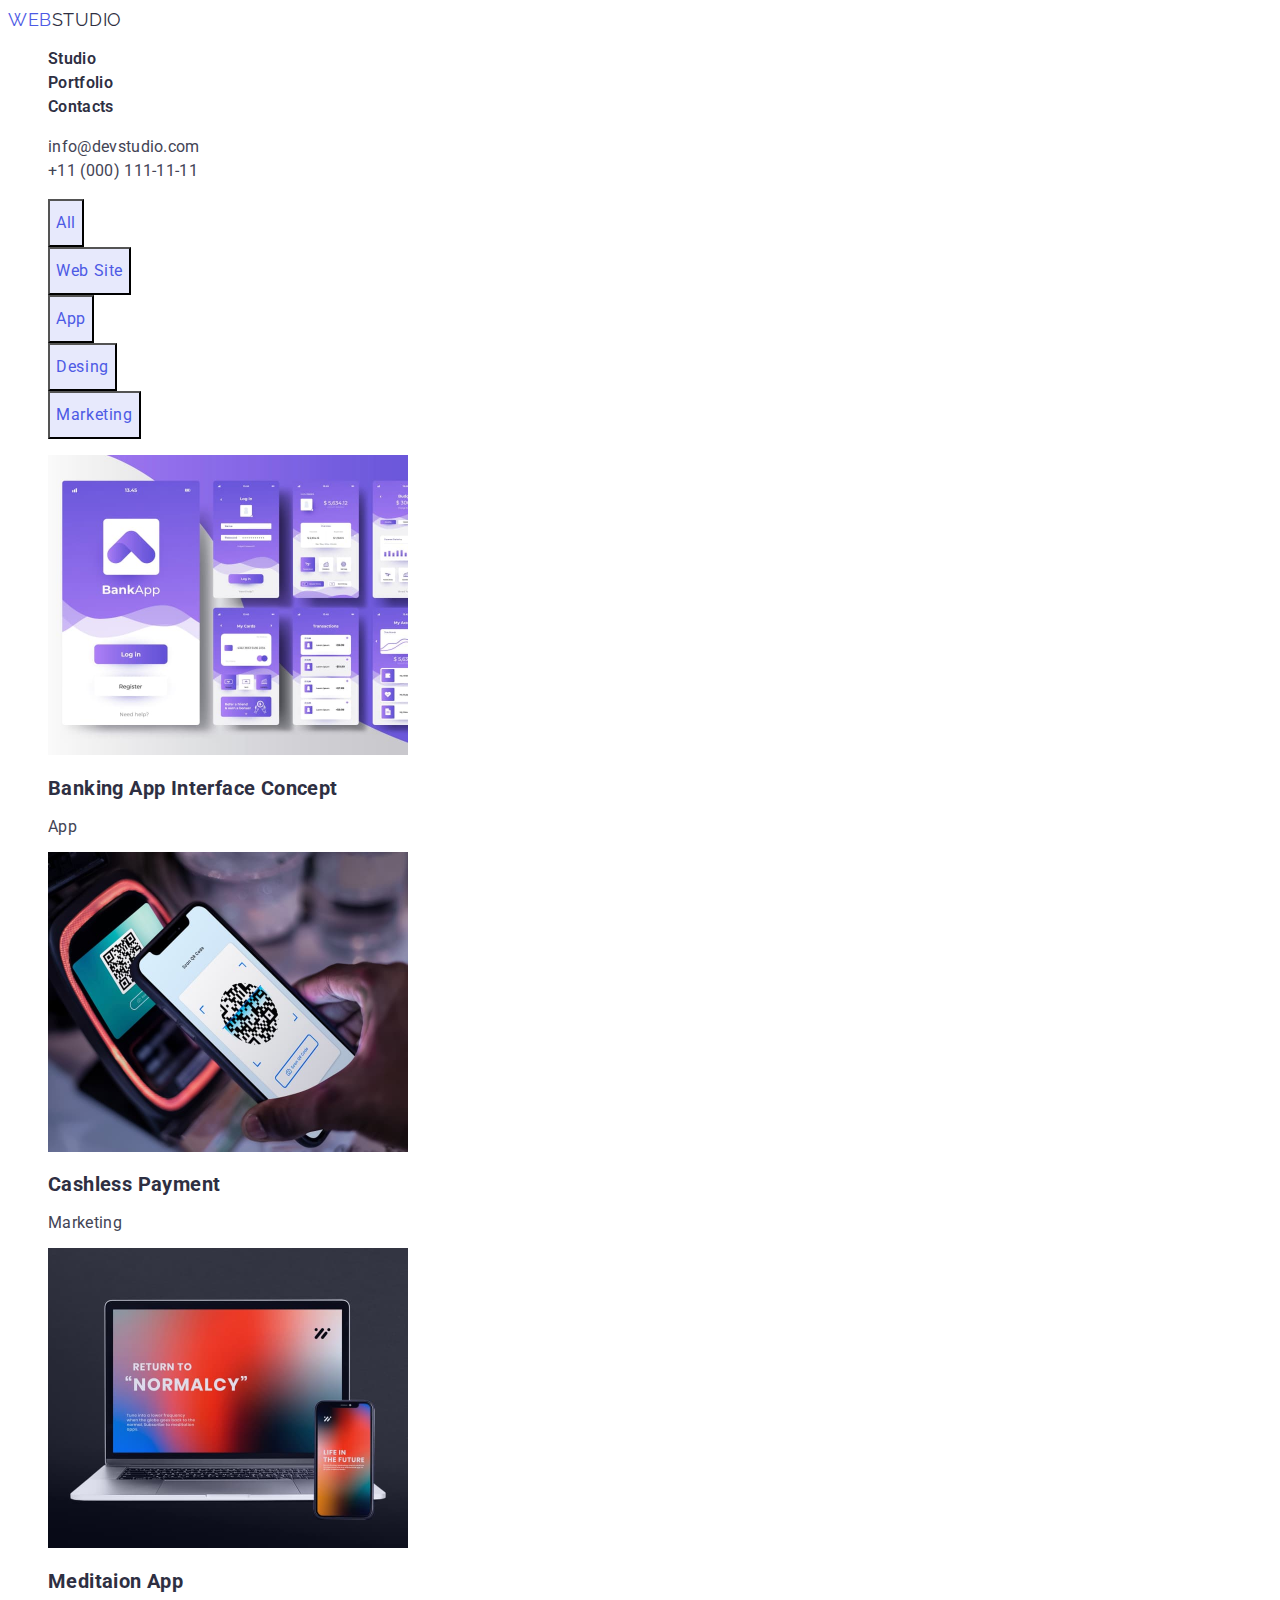
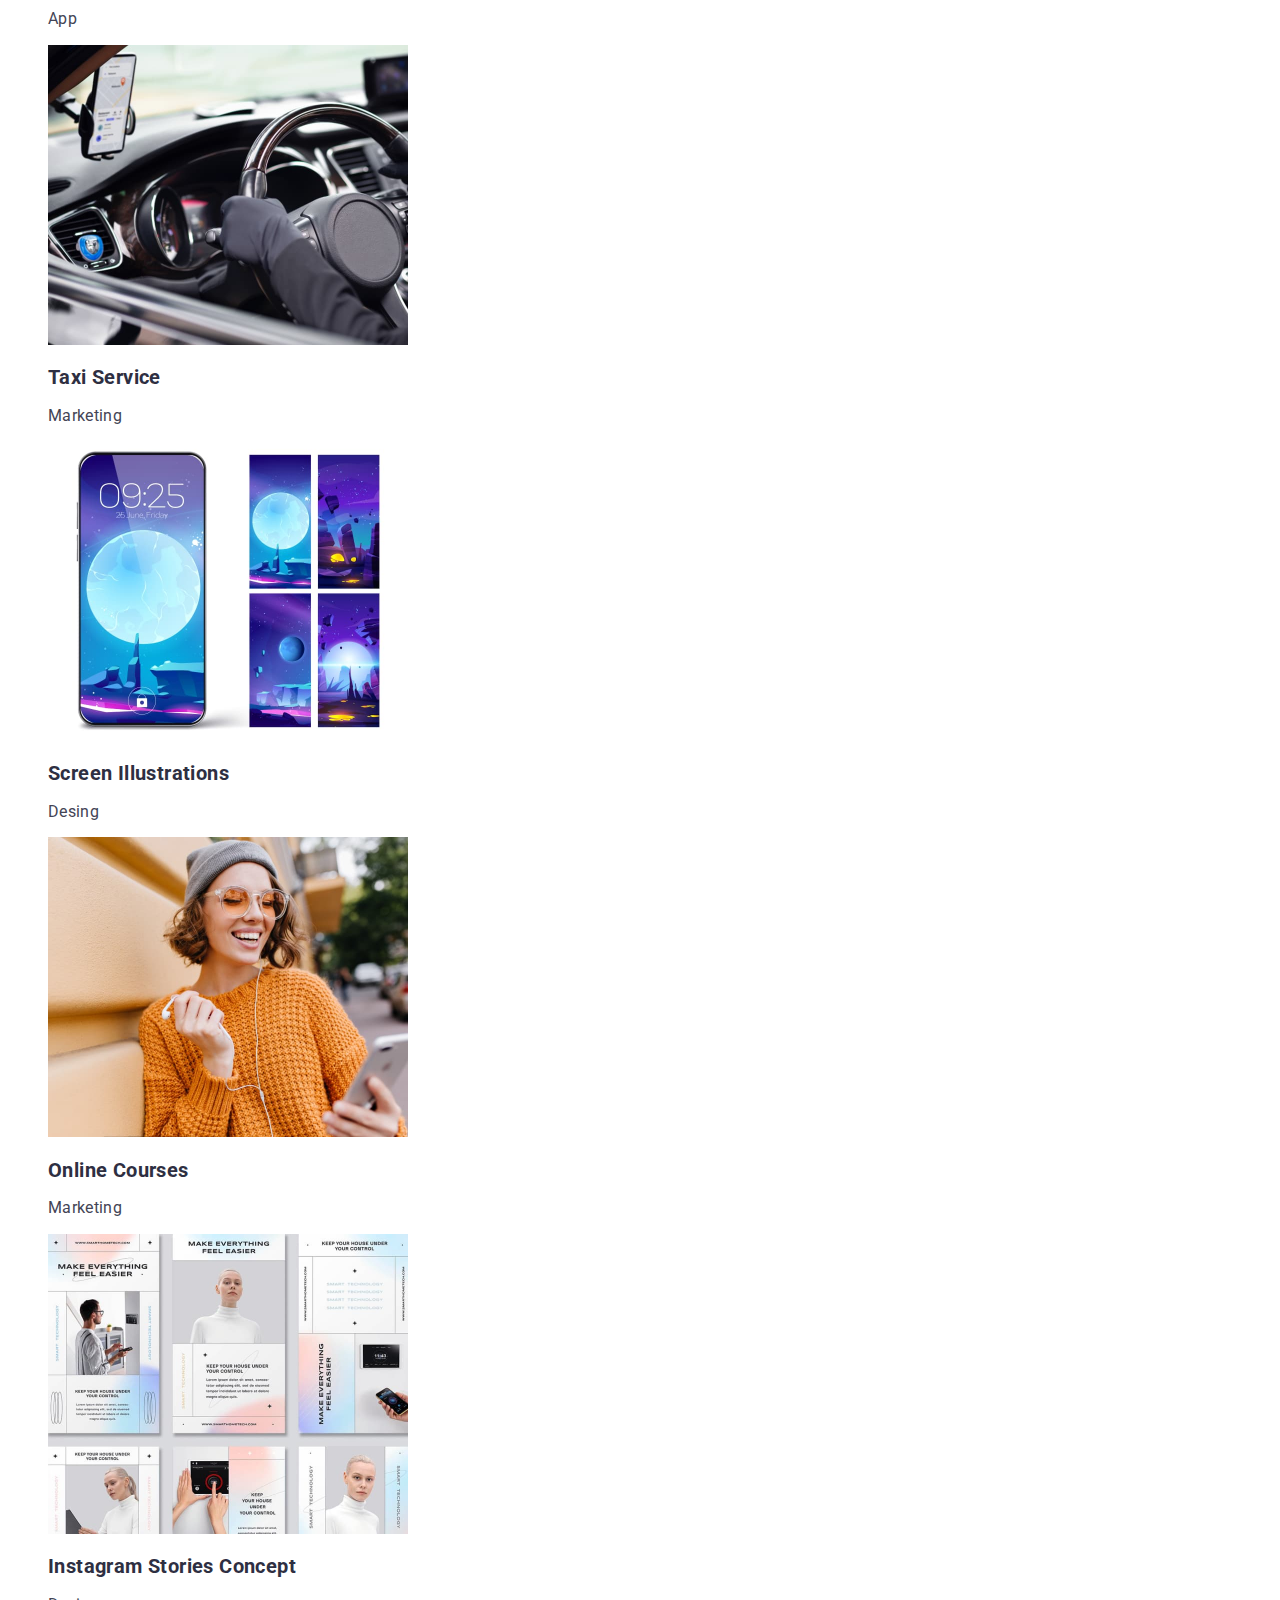
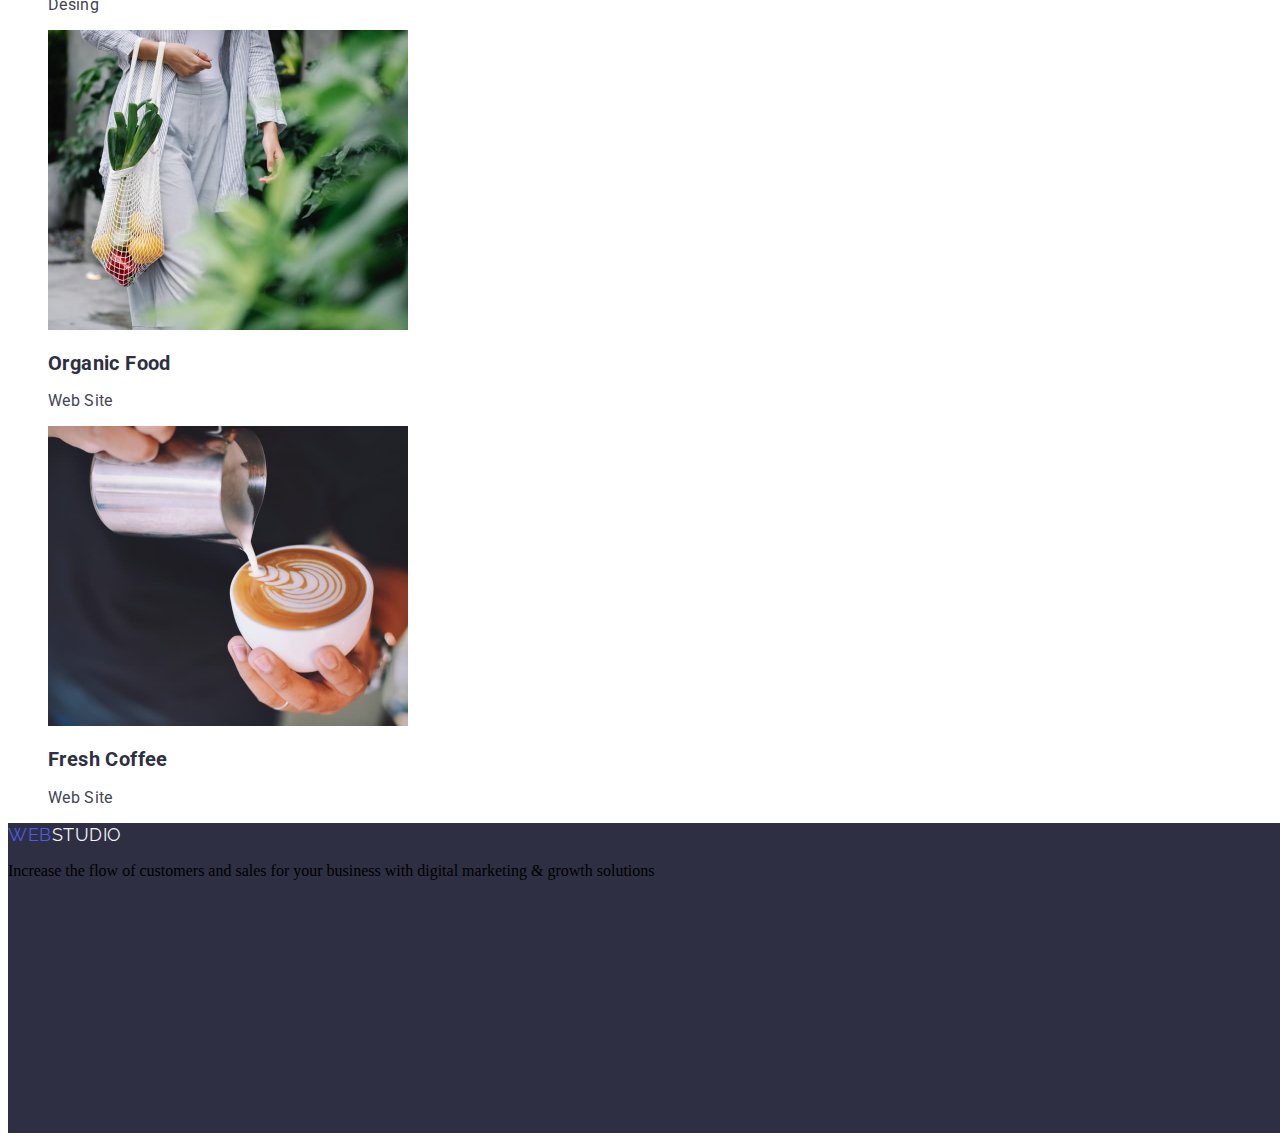
==== commit 12113def: "edit" ====
--- a/portfolio.html
+++ b/portfolio.html
@@ -8,17 +8,17 @@
         
     <link rel="preconnect" href="https://fonts.googleapis.com">
     <link rel="preconnect" href="https://fonts.gstatic.com" crossorigin>
-    
-    <link href="https://fonts.googleapis.com/css2?family=Raleway:wght@800&family=Roboto+Slab:wght@400;600&display=swap"
+
+    <link href="https://fonts.googleapis.com/css2?family=Raleway:wght@800&family=Roboto:wght@400;500;700;900&display=swap"
         rel="stylesheet">
         
         <link rel="stylesheet" href="./css/styles.css" />
     </head>
     <body>
 <!-- Header -->
-        <header class="page-header">
-            <nav class="nav">
-                <a class="nav-logo link" href="./index.html">WEB<span class="accent">STUDIO<span></a>
+        <header class="header-page">
+            <nav class="header-nav">
+                <a class="nav-logo link" href="./index.html">WEB<span class="accent">STUDIO</span></a>
                 
 
                 <ul class="list link">
@@ -96,8 +96,8 @@
     </main>
 <!-- Footer -->
     <footer>
-    <a class="nav-logo link" href="./index.html">WEB<span class="accent-footer">STUDIO<span></a>
-        <p class="post-text">
+    <a class="nav-logo link" href="./index.html">WEB<span class="accent-footer">STUDIO</span></a>
+        <p class="footer-text">
             Increase the flow of customers and sales for your business with digital
             marketing & growth solutions
         </p>
